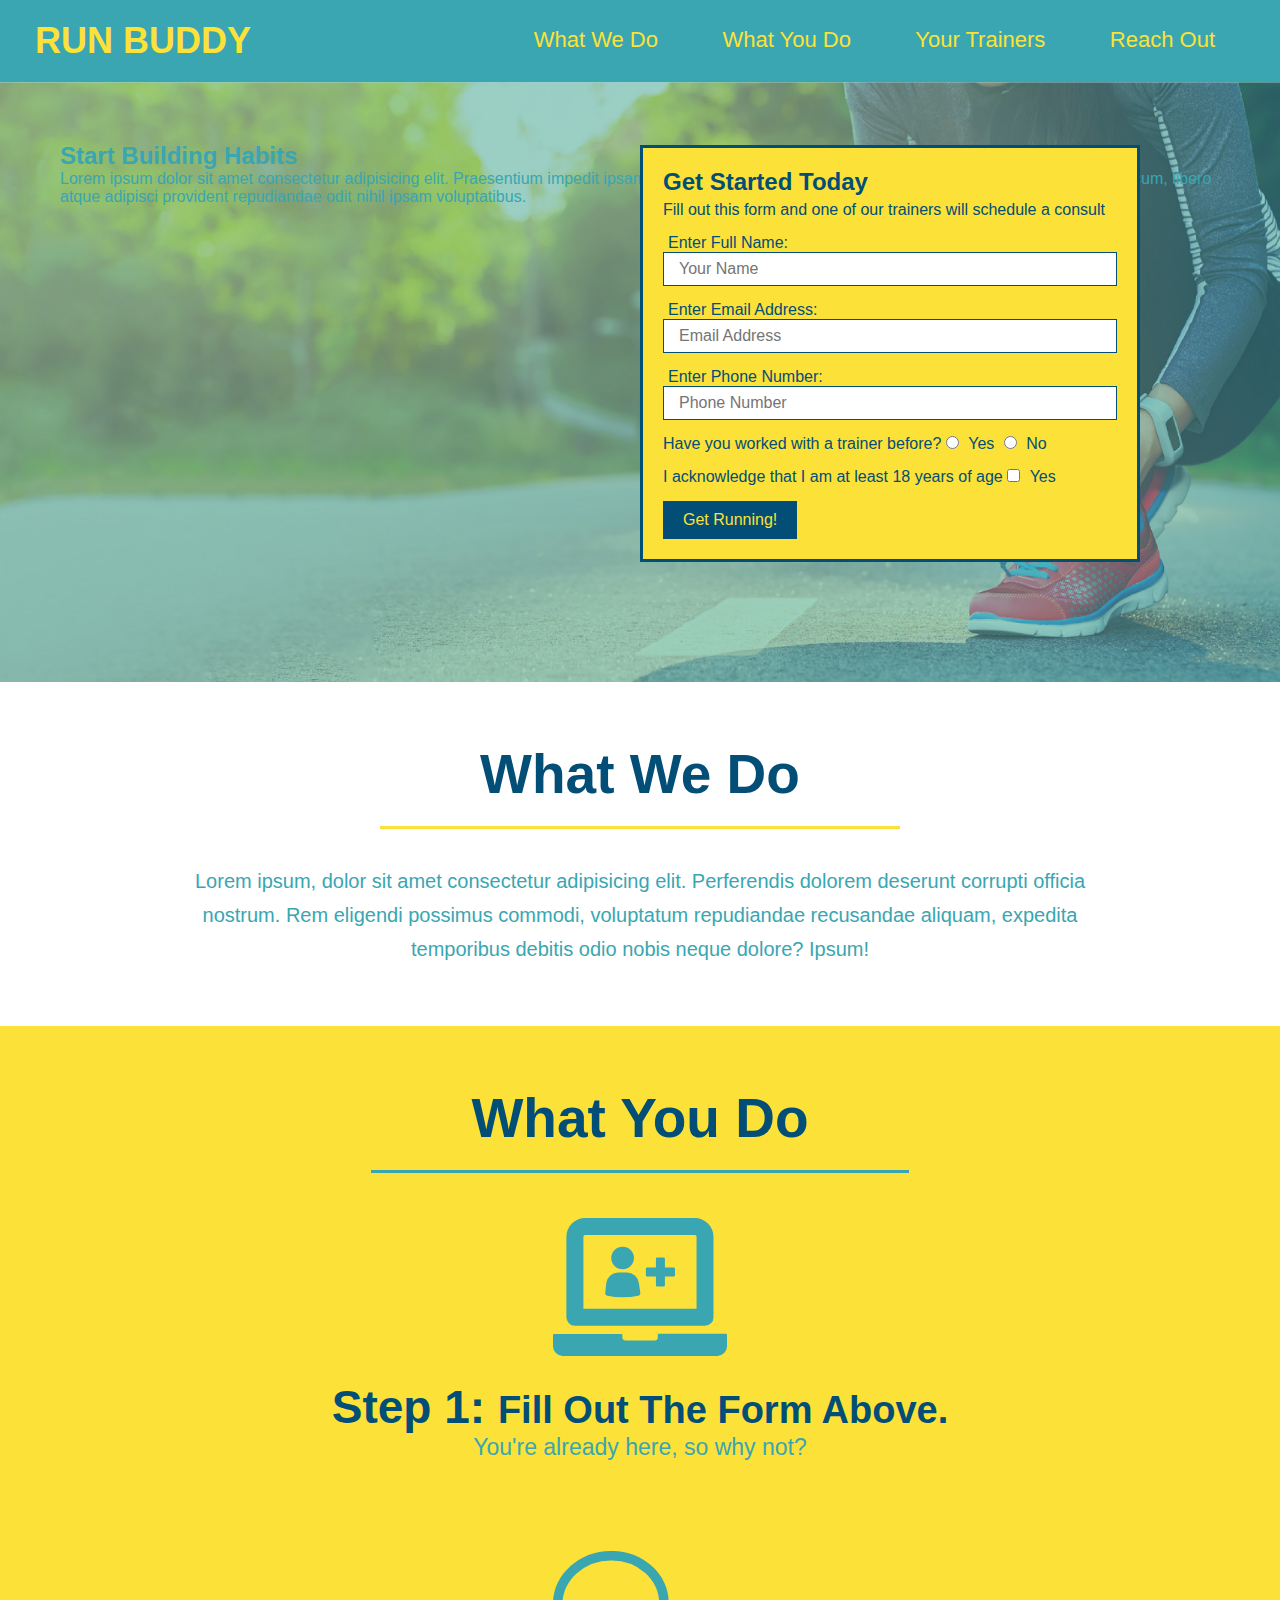
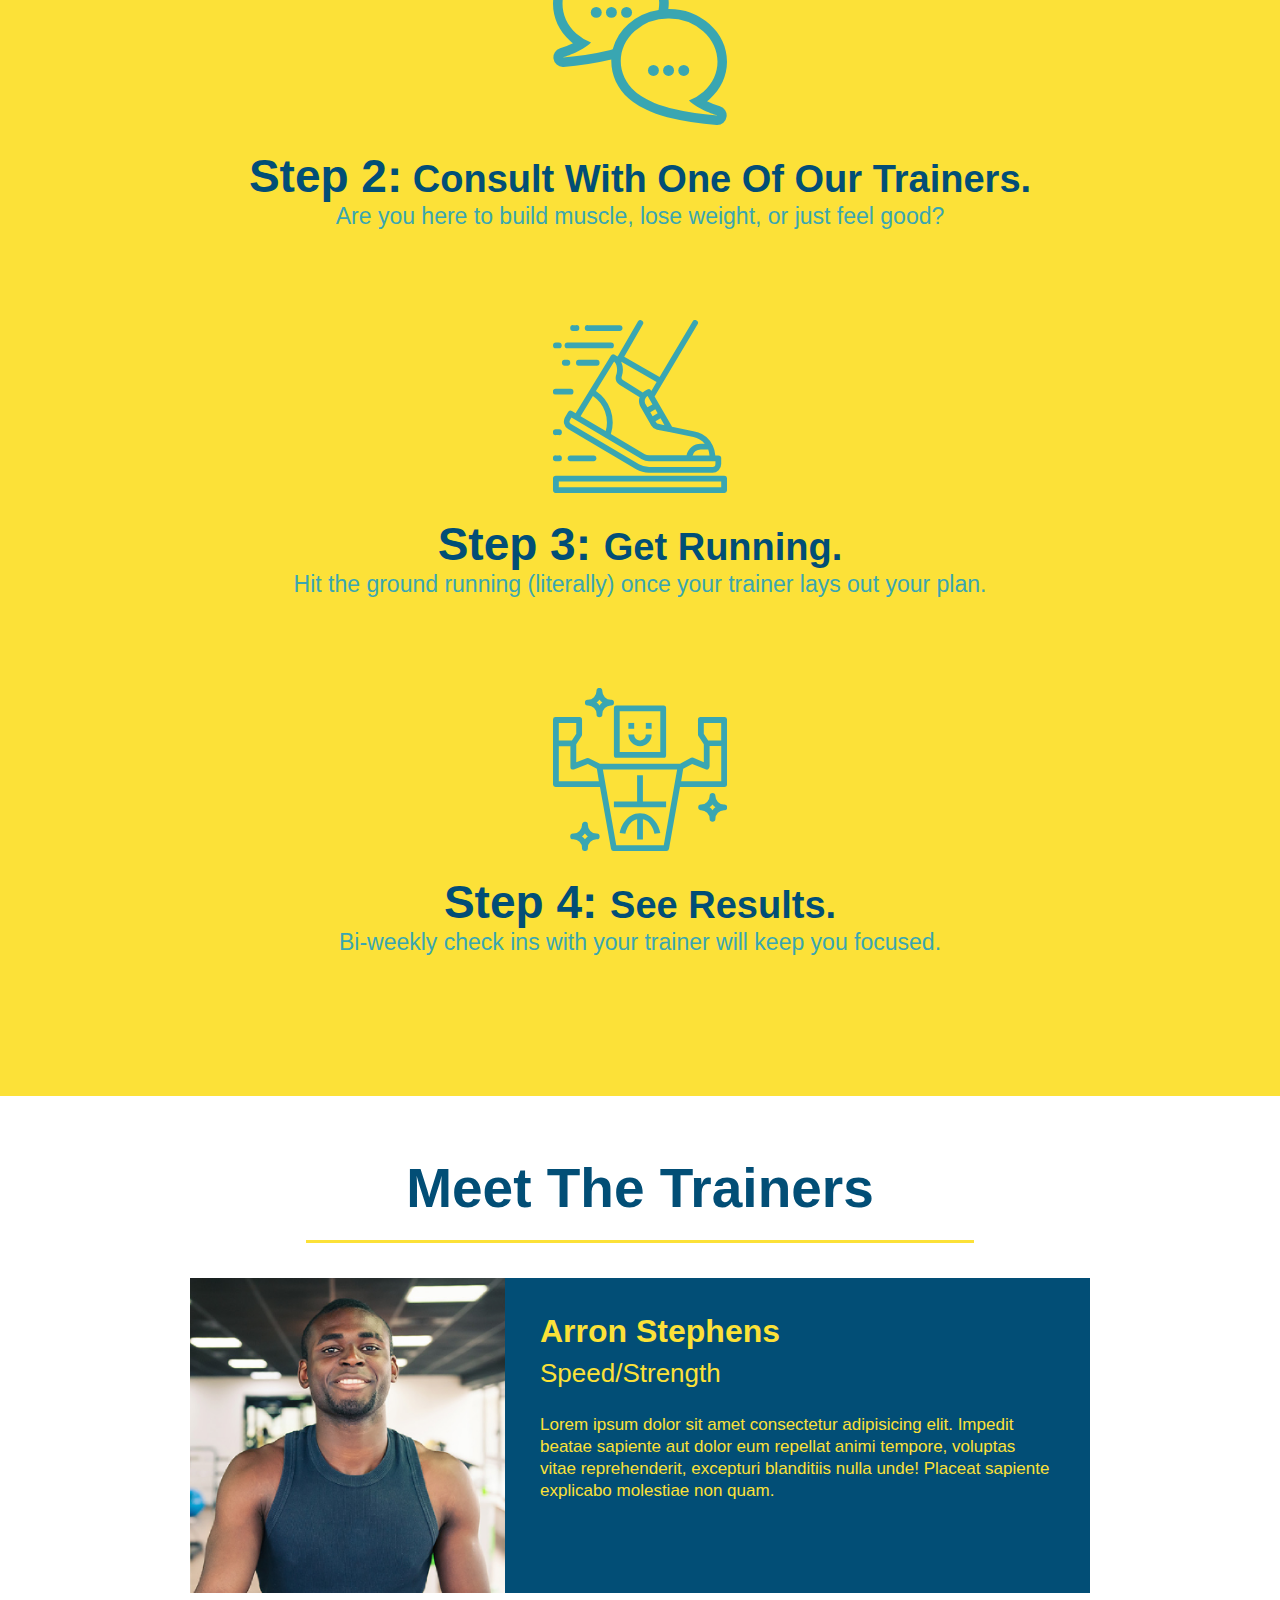
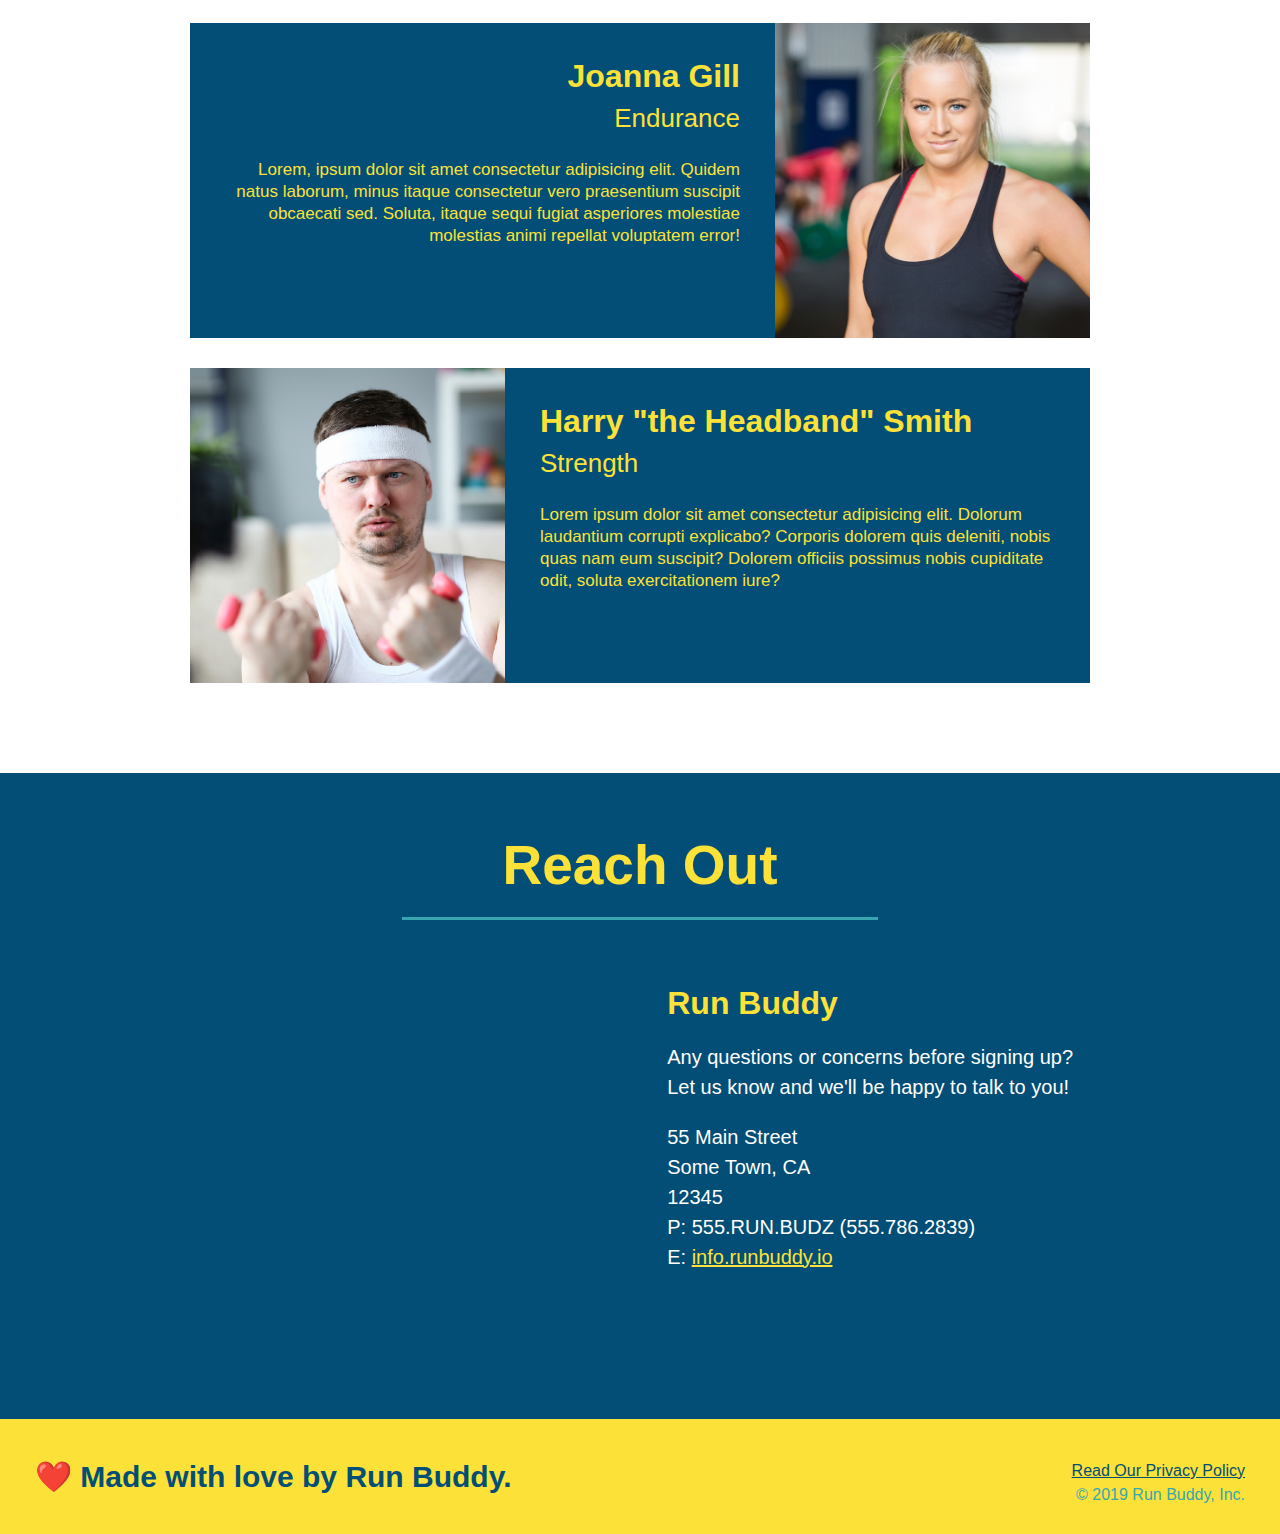
==== index.html @ 8dacb56f "add content to hero, replace image" ====
<!DOCTYPE html>
<html lang="en">
    <head>
        <link rel="stylesheet" href="./assets/css/style.css">
        <meta charset="UTF-8" />
        <title>Run Buddy</title>

    </head>
    <body>
     <header>   
        <h1>
            <a href="/">RUN BUDDY</a>
        </h1>
     <nav>
         <ul>
             <li>
                 <a href="#what-we-do">What We Do</a>
             </li>
             <li>
                 <a href="#what-you-do">What You Do</a>
             </li>
             <li>
                 <a href="#your-trainers">Your Trainers</a>
             </li>
             <li>
                 <a href="#reach-out">Reach Out</a>
             </li>
         </ul>
     </nav>
    </header>   
     <section class="hero">
        <div class="hero-form">
            <h3>Get Started Today</h3>
            <p>Fill out this form and one of our trainers will schedule a consult</p>
            <form>
                <label for="name">Enter Full Name:</label>
                <input type="text" placeholder="Your Name" name="name" id="name" class="form-input"/>

                <label for="email address">Enter Email Address:</label>
                <input type="email" placeholder="Email Address" name="email" id="email" class="form-input"/>
            
                <label for="phone">Enter Phone Number:</label>
                <input type="tel" placeholder="Phone Number" name="phone" id="phone" class="form-input"/>
                <p>
                 Have you worked with a trainer before?
                 <input type="radio" name="trainer-confirm" id="trainer-yes"/>
                 <label for="trainer-yes">Yes</label>
                 <input type="radio" name="trainer-confirm" id="trainer-no"/>
                 <label for="trainer-no">No</label>
                </p>
        
                <p>
                 I acknowledge that I am at least 18 years of age
                 <input type="checkbox" name="age-confirm" id="checkbox"/>
                 <label for="checkbox">Yes</label>
                </p>

                <button type="submit">
                  Get Running!
                </button>
            </form>   
        </div>  
        <div class="hero-cta">
            <h2>Start Building Habits</h2>
            <p>
                Lorem ipsum dolor sit amet consectetur adipisicing elit. Praesentium impedit ipsam quidem nemo? Modi, placeat? Quasi earum, nostrum officiis, saepe cum, libero atque adipisci provident repudiandae odit nihil ipsam voluptatibus.
            </p>
        </div>    
    </section>
     
     <section id="what-we-do" class="intro">
        <h2 class="section-title primary-border">What We Do</h2> 
        <p>
            Lorem ipsum, dolor sit amet consectetur adipisicing elit. Perferendis dolorem deserunt corrupti officia nostrum. Rem eligendi possimus commodi, voluptatum repudiandae recusandae aliquam, expedita temporibus debitis odio nobis neque dolore? Ipsum!
        </p>
     </section>

     <section id="what-you-do" class="steps">
         <h2 class="section-title secondary-border">What You Do</h2>
         <div>
             <img src="./assets/images/step-1.svg" alt="step-1"/>
             <h3>Step 1: <span>Fill Out The Form Above.</span></h3>
             <p>You're already here, so why not?</p>
         </div>

         <div>
             <img src="./assets/images/step-2.svg" alt="step-2"/>
             <h3>Step 2:<span> Consult With One Of Our Trainers.</span></h3>
             <p>Are you here to build muscle, lose weight, or just feel good?</p>
         </div>

         <div>
             <img src="./assets/images/step-3.svg" alt="step-3"/>
             <h3>Step 3: <span>Get Running.</span></h3>
             <p>Hit the ground running (literally) once your trainer lays out your plan.</p>
         </div>

         <div>
             <img src="./assets/images/step-4.svg" alt="step-4"/>
             <h3>Step 4: <span>See Results.</span></h3>
             <p>Bi-weekly check ins with your trainer will keep you focused.</p>
         </div>
     </section>

    <section id="your-trainers" class="trainers">
         <h2 class="section-title primary-border">
             Meet The Trainers
        </h2>
        <article class="trainer">
            <img src="./assets/images/trainer-1.jpeg" alt="Arron Stphens in his workout clothes ready to pump iron"/>
            <div class="trainer-bio text-left">
                <h3>Arron Stephens</h3>
                <h4>Speed/Strength</h4>
                <p>
                    Lorem ipsum dolor sit amet consectetur adipisicing elit. Impedit beatae sapiente aut dolor eum repellat animi tempore, voluptas vitae reprehenderit, excepturi blanditiis nulla unde! Placeat sapiente explicabo molestiae non quam.
                </p>
            </div>
        </article>
        <article class="trainer">
           <div class="trainer-bio text-right">
                <h3>Joanna Gill</h3>
                <h4>Endurance</h4>
                <p>
                Lorem, ipsum dolor sit amet consectetur adipisicing elit. Quidem natus laborum, minus itaque consectetur vero praesentium suscipit obcaecati sed. Soluta, itaque sequi fugiat asperiores molestiae molestias animi repellat voluptatem error!
                </p>
            </div> 
            <img src="./assets/images/trainer-2.jpeg" alt="Joanna cooling off after a workout"/>
        </article>
        <article class="trainer">
            <img src="./assets/images/trainer-3.jpeg" alt="Harry Smith wearing a headband and lifting comically small pink weights"/>
            <div class="trainer-bio text-left">
                <h3>Harry "the Headband" Smith</h3>
                <h4>Strength</h4>
                <p>
                    Lorem ipsum dolor sit amet consectetur adipisicing elit. Dolorum laudantium corrupti explicabo? Corporis dolorem quis deleniti, nobis quas nam eum suscipit? Dolorem officiis possimus nobis cupiditate odit, soluta exercitationem iure?
                </p>
            </div>
        </article>
    </section>
    
    <section id="reach-out" class="contact">
        <h2 class="section-title secondary-border">Reach Out</h2>
        <div class="contact-info">
            <iframe src="https://www.google.com/maps/embed?pb=!1m18!1m12!1m3!1d196.62567319969062!2d-120.42299795964115!3d37.953534479627756!2m3!1f0!2f0!3f0!3m2!1i1024!2i768!4f13.1!3m3!1m2!1s0x8090c46e315aaf1b%3A0xb32d2fcd2023b726!2sMain%20St%2C%20Jamestown%2C%20CA%2095327!5e0!3m2!1sen!2sus!4v1649540348039!5m2!1sen!2sus" 
                width="600" 
                height="450" 
                style="border:0;" 
                allowfullscreen="" 
                loading="lazy">
            </iframe>
            <div>    
                <h3>Run Buddy</h3>
                <p>
                 Any questions or concerns before signing up?
                 <br/>
                 Let us know and we'll be happy to talk to you!
                </p>
                <address>
                 55 Main Street <br/>
                 Some Town, CA <br/>
                 12345 <br/>
                 P: 555.RUN.BUDZ (555.786.2839)<br/>
                 E: <a href="mailto:info@runbuddy.io">info.runbuddy.io</a>
                </address>
            </div>
         </div>    
    </section>

     <footer>
         <h2>❤️ Made with love by Run Buddy.</h2>
         <div>
             <a href="./privacy-policy.html">Read Our Privacy Policy</a><br/>
             &copy; 2019 Run Buddy, Inc.
         </div>
     </footer>
    </body>
</html>
---- assets/css/style.css ----
* {
    margin: 0;
    padding: 0;
    box-sizing: border-box;
}
body{
    color: #39a6b2;
    font-family: Arial, Helvetica, sans-serif;
}

header{
    padding: 20px 35px;
    background-color: #39a6b2;
}
header h1 {
    font-weight: bold;
    font-size: 36px;
    color: #fce138;
    margin: 0;
    display: inline;
}
header a {
    text-decoration: none;
    color:#fce138;
}
header nav {
    float: right;
    margin: 7px 0;
}
header nav ul li {
    display: inline;
}
header nav ul li a {
    margin: 0 30px;
    font-weight: lighter;
    font-size: 22px;
}
footer {
    background: #fce138;
    width: 100%;
    padding: 40px 35px;
}
footer h2 {
    display: inline;
    color: #024e76;
    font-size: 30px;
    margin: 0;
}
footer div {
    float: right;
    line-height: 1.5;
    text-align: right;
}
footer a {
    color: #024e76;
}
section {
    padding: 60px;
}
.hero {
    background-image: url("../images/hero-bg.jpeg");
    height: 600px;
    background-size: cover;
    background-position: center;
    position: relative;
}
.hero-secondary{
    margin: 20px;
    background-color: black;
    font-size: 20px;
    color: red;
}
.hero-form {
    color: #024e76;
    background-color: #fce138;
    padding: 20px;
    width: 500px;
    border: 3px solid #024e76;
    position: absolute;
    bottom: 120px;
    right: 140px;
}
.hero-form h3 {
    font-size: 24px;
    margin: 0;
}
.hero-form p {
    margin: 5px 0 15px 0;
}
.form-input {
    border: 1px solid #024e76;
    display: block;
    padding: 7px 15px;
    font-size: 16px;
    color: #024e76;
    width: 100%;
    margin-bottom: 15px;
}
.hero-form label {
    margin: 0 5px;
}
.hero-form button {
    color: #fce138;
    background-color: #024e76;
    border: none;
    padding: 10px 20px;
    font-size: 16px;
}
.intro {
    text-align: center;
}

.intro p {
    line-height: 1.7;
    color: #39a6b2;
    width: 80%;
    font-size: 20px;
    margin: 0 auto;
}
.steps {
    text-align: center;
    background: #fce138;
}
.section-title {
    font-size: 55px;
    color: #024e76;
    margin-bottom: 35px;
    padding: 0 100px 20px 100px;
    display: inline-block;
    border-bottom: 3px solid;
}
.primary-border{
    border-color: #fce138;
}
.secondary-border {
    border-color: #39a6b2;
}
.steps div {
    margin-bottom: 80px;
}
.steps img {
    width: 15%;
    margin: 10px 0;
}
.steps h3 {
    color:#024e76;
    font-size: 46px;
    margin-top: 10px;
}
.steps p {
    color: #39a6b2;
    font-size: 23px;
}
.steps span {
    font-size: 38px;
}
.trainers {
    text-align: center;
}
.trainer {
    width: 900px;
    margin: 0 auto 30px auto;
    background: #024e76;
    color: #fce138;
    overflow: auto;
}    

.trainer img {
    width: 35%;
    float:left;
}
.trainer-bio{
    padding: 35px;
    float: left;
    width: 65%;
}
.text-left{
    text-align: left;
}
.text-right{
    text-align: right;
}
.trainer-bio h3 {
    font-size: 32px;
    margin-bottom: 8px;
}
.trainer-bio h4 {
    font-weight: lighter;
    font-size: 26px;
    margin-bottom: 25px;
}
.trainer-bio p {
    font-size: 17px;
    line-height: 1.3;
}
.contact {
    text-align: center;
    background: #024e76;
}
.contact h2 {
    color:#fce138
}
.contact-info iframe {
    width: 400px;
    height: 400px;
}
.contact-info div {
    width: 410px;
    display:inline-block;
    vertical-align: top;
    text-align: left;
    margin: 30px 0 0 60px;
    color: white;
}
.contact-info h3 {
    color: #fce138;
    font-size: 32px;
}

.contact-info a {
    color: #fce138;
}
.contact-info p,
.contact-info address{
    margin: 20px 0;
    line-height: 1.5;
    font-size: 20px;
    font-style: normal;
}
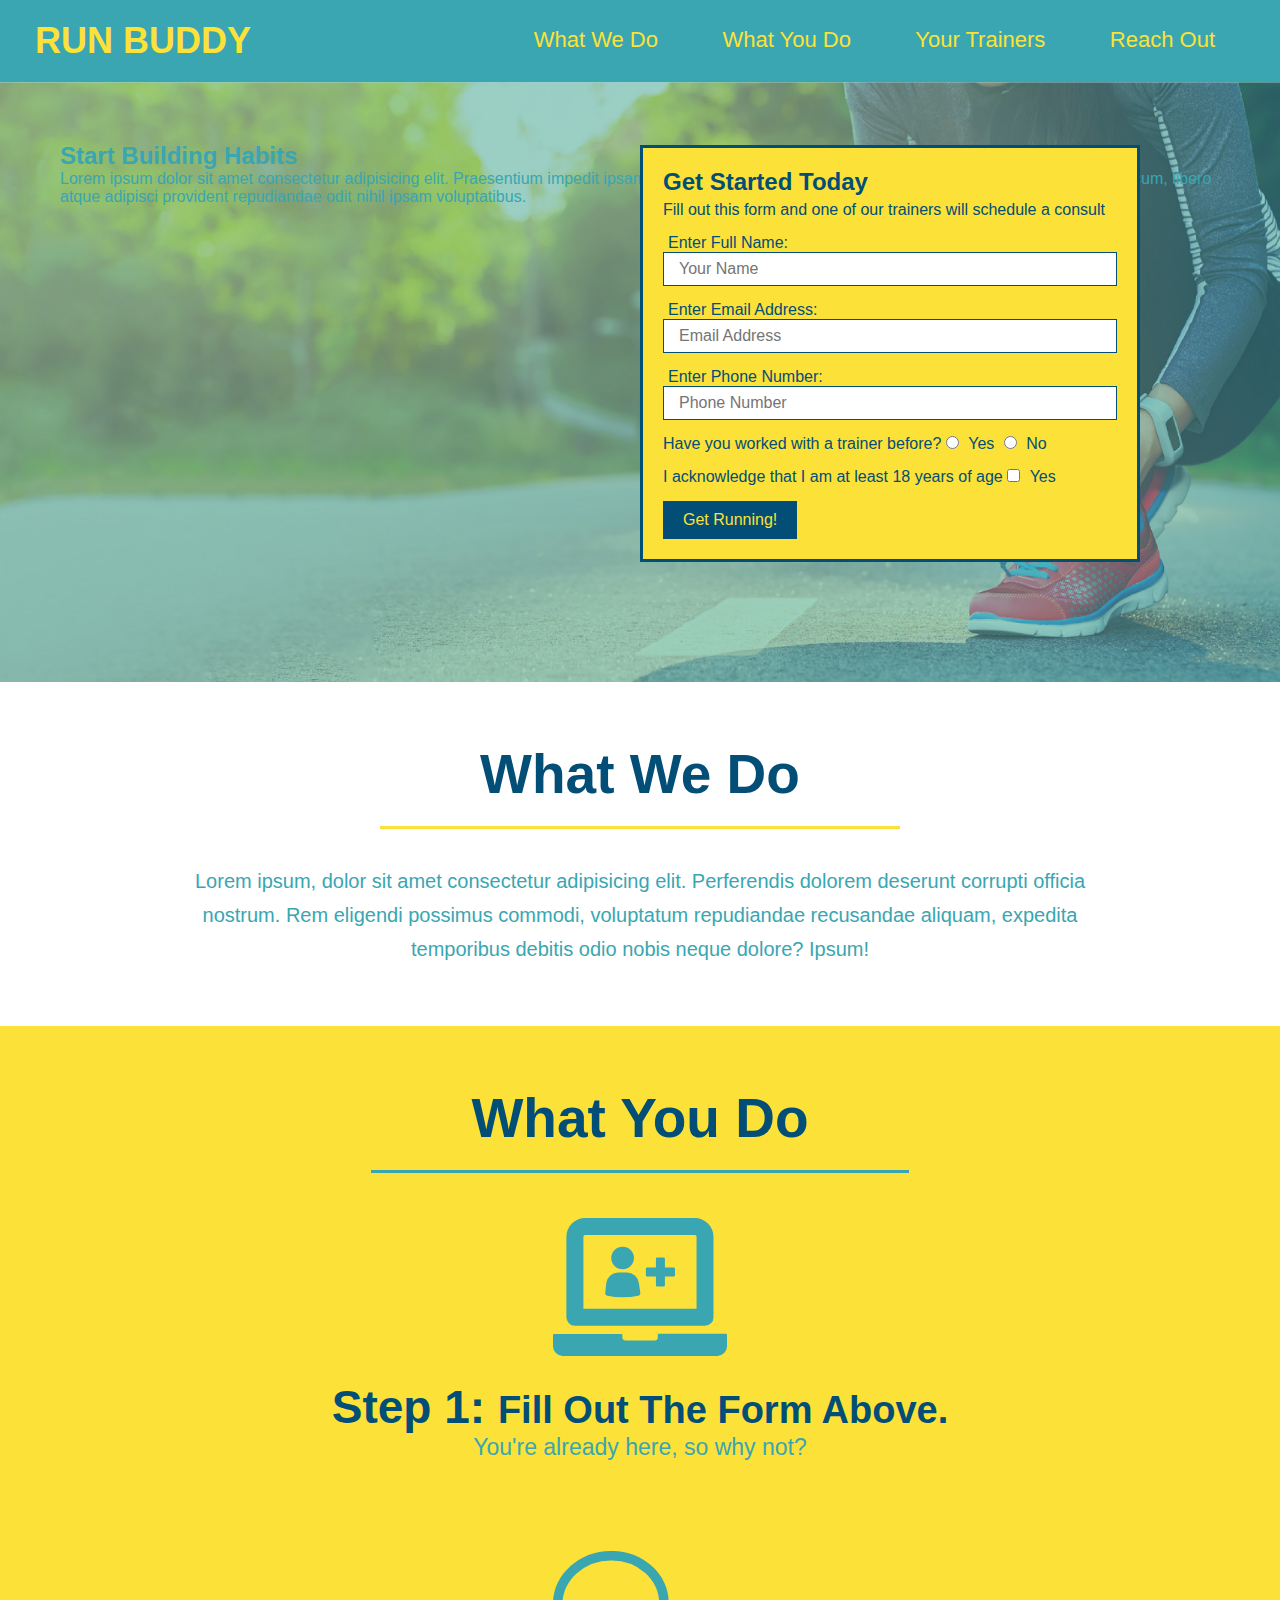
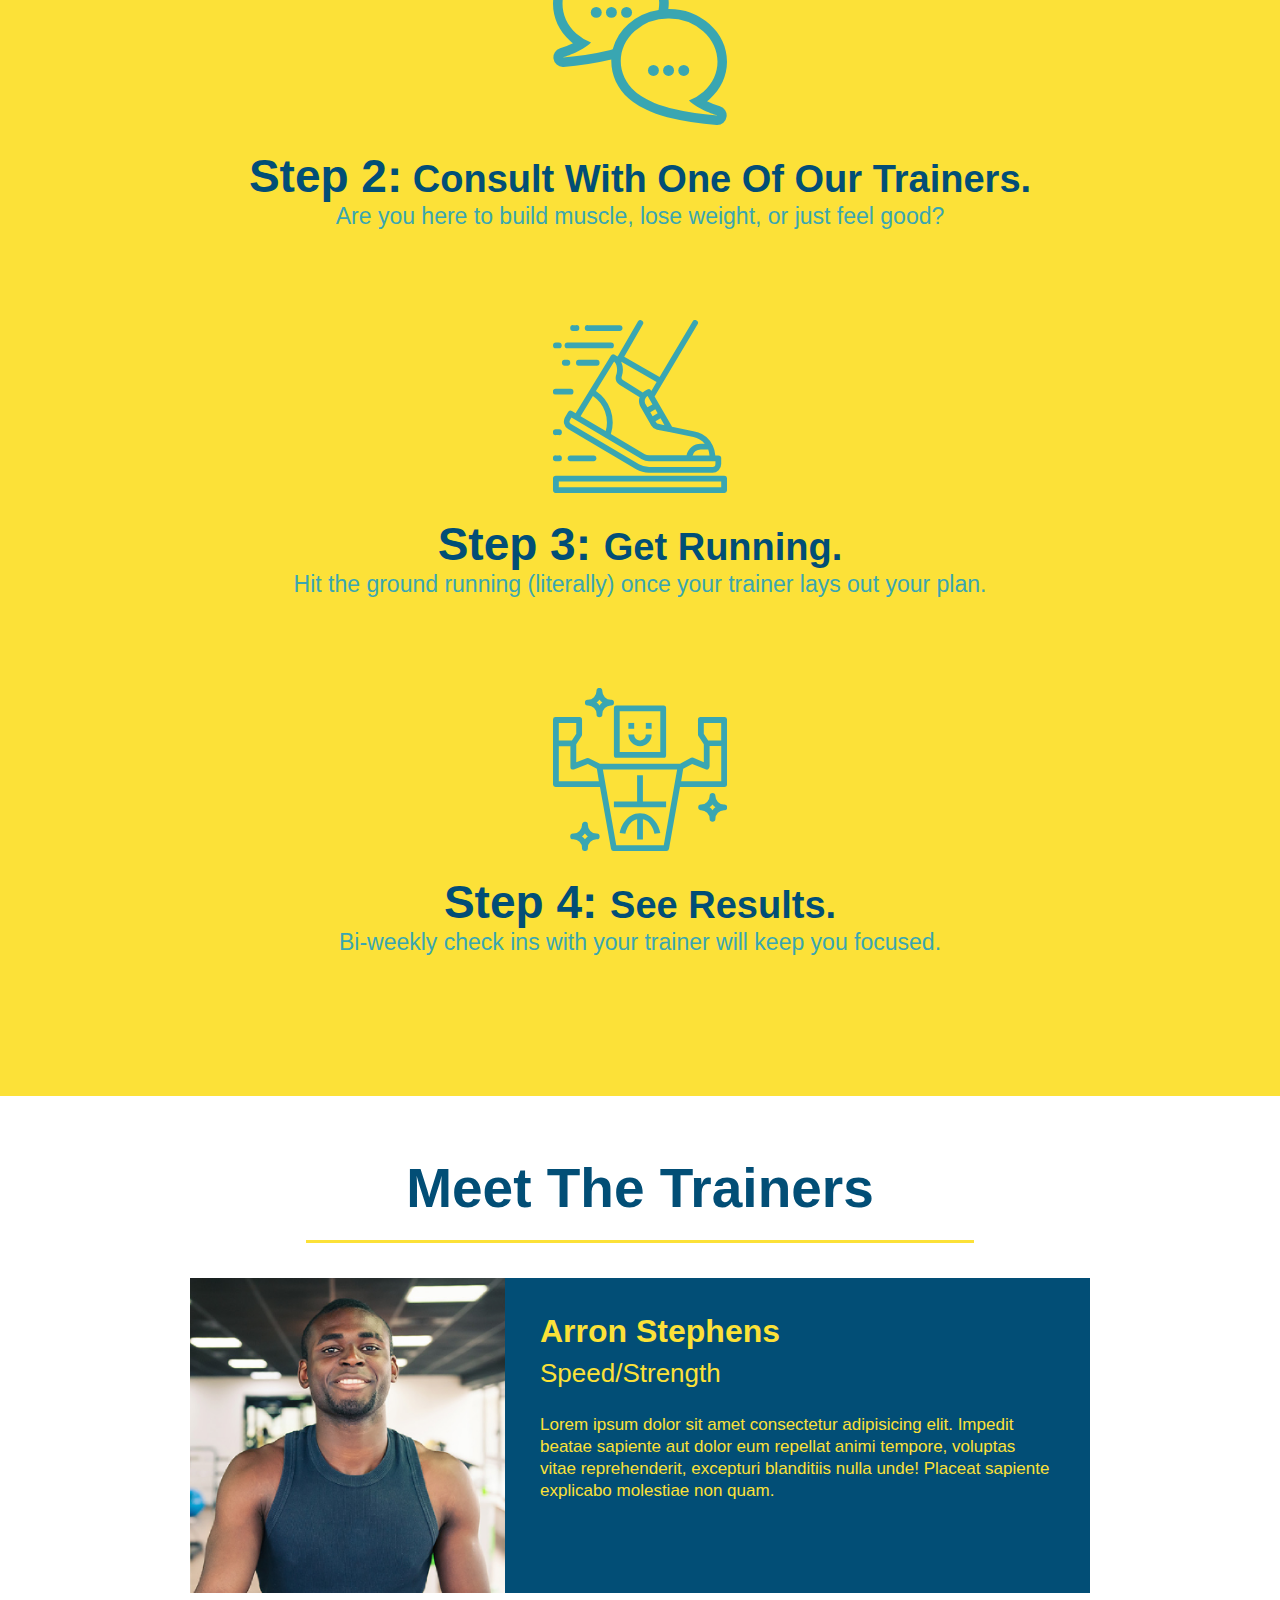
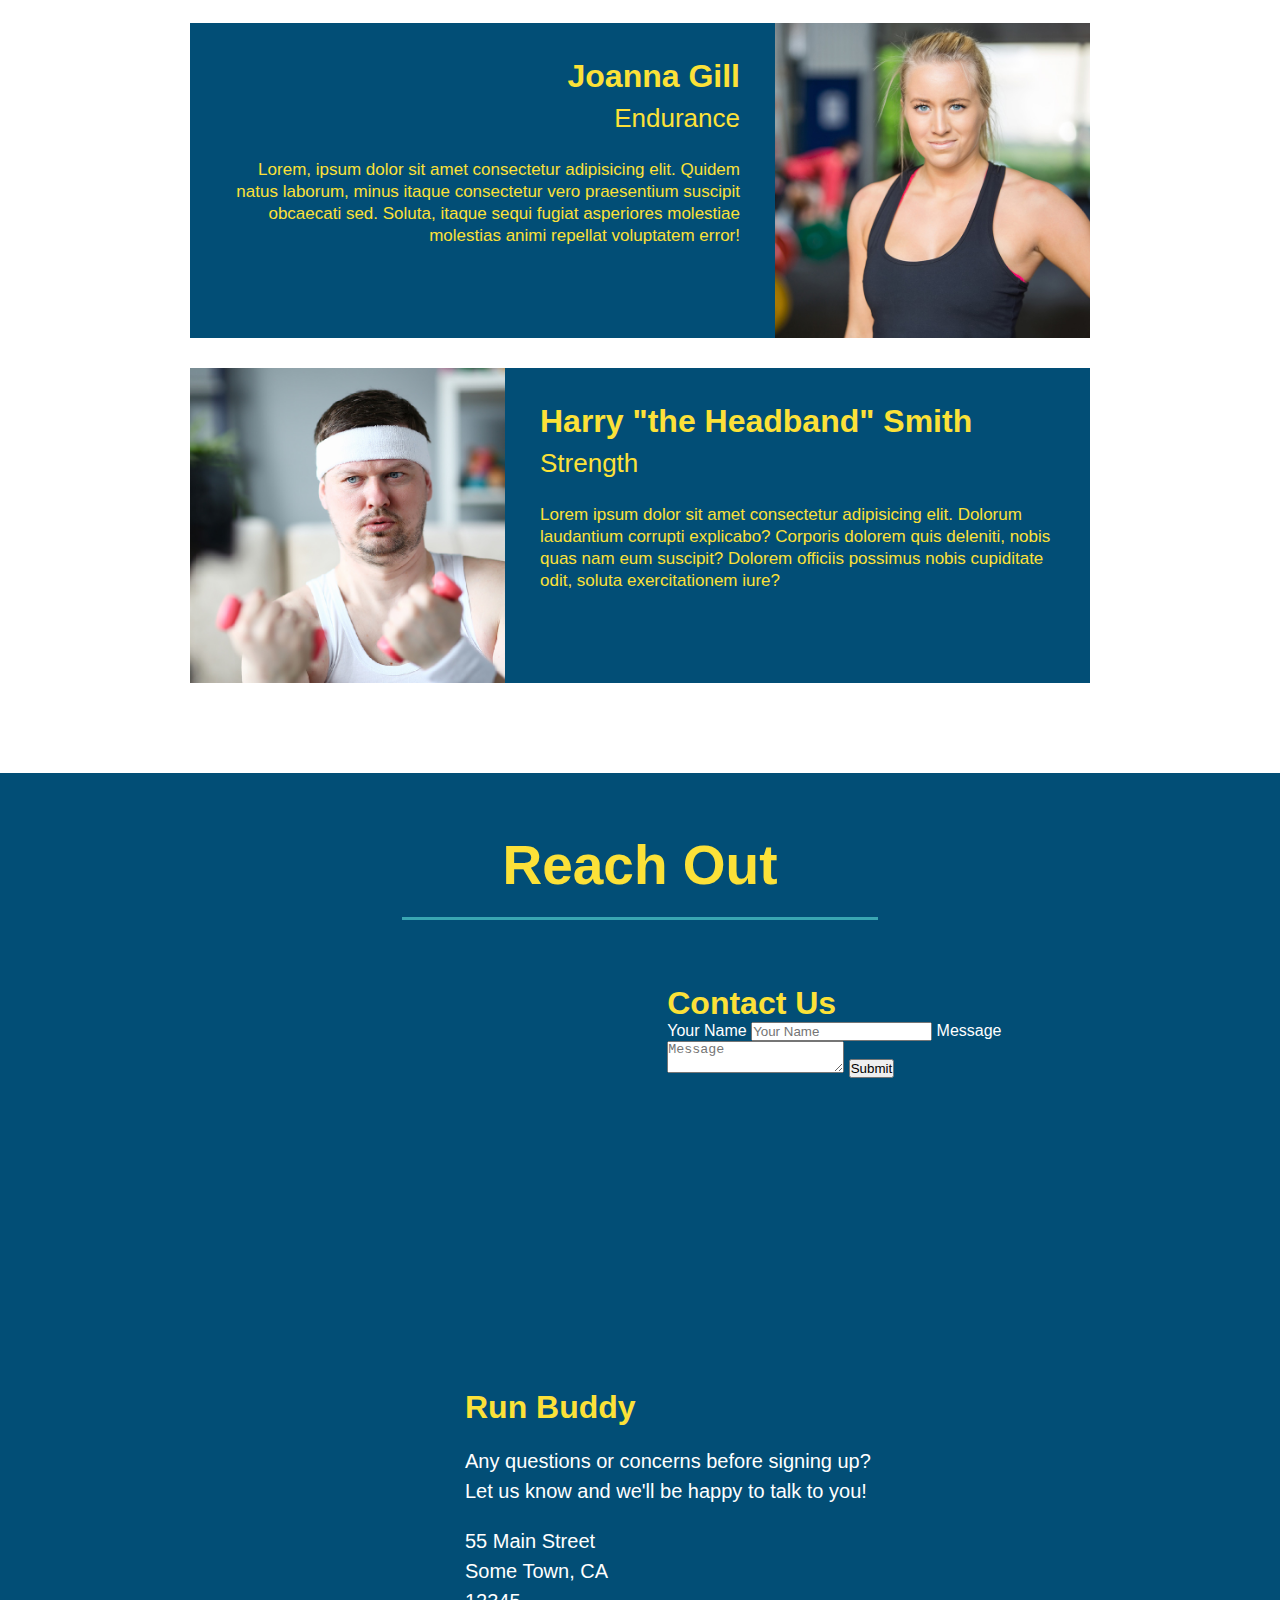
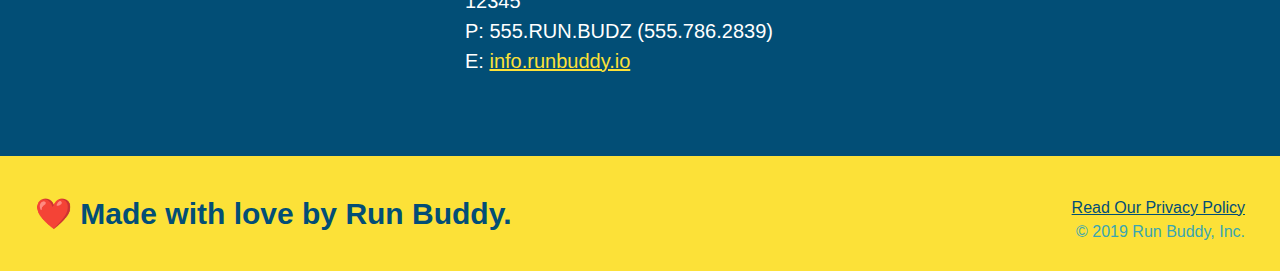
==== commit e671a726: "add contact form" ====
--- a/index.html
+++ b/index.html
@@ -148,6 +148,18 @@
                 allowfullscreen="" 
                 loading="lazy">
             </iframe>
+            <div class="contact-form">
+                <h3>Contact Us</h3>
+                <form>
+                    <label for="contact-name">Your Name</label>
+                    <input type="text" id="contact-name" placeholder="Your Name"/>
+
+                    <label for="contact-message">Message</label>
+                    <textarea type="text" id="contact-message" placeholder="Message"></textarea>
+                    
+                    <button type="submit">Submit</button>
+                </form>
+            </div>
             <div>    
                 <h3>Run Buddy</h3>
                 <p>
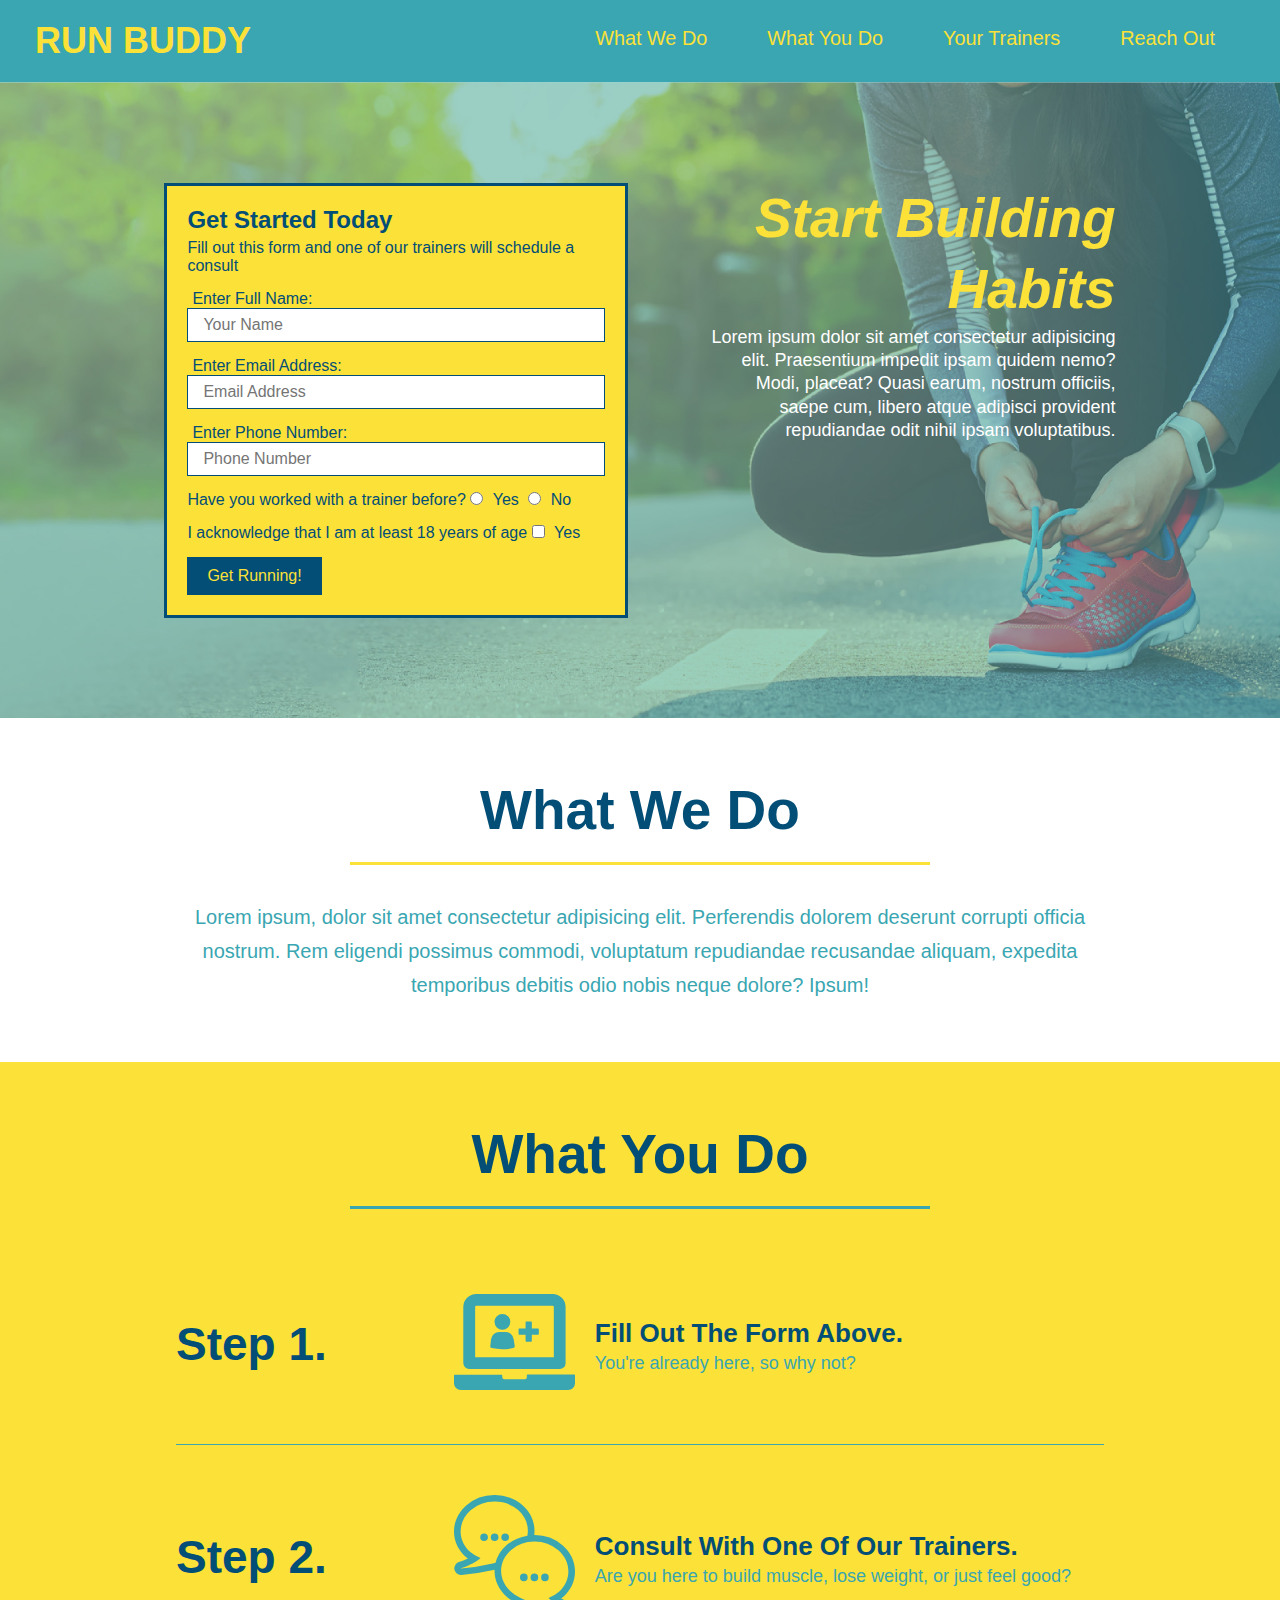
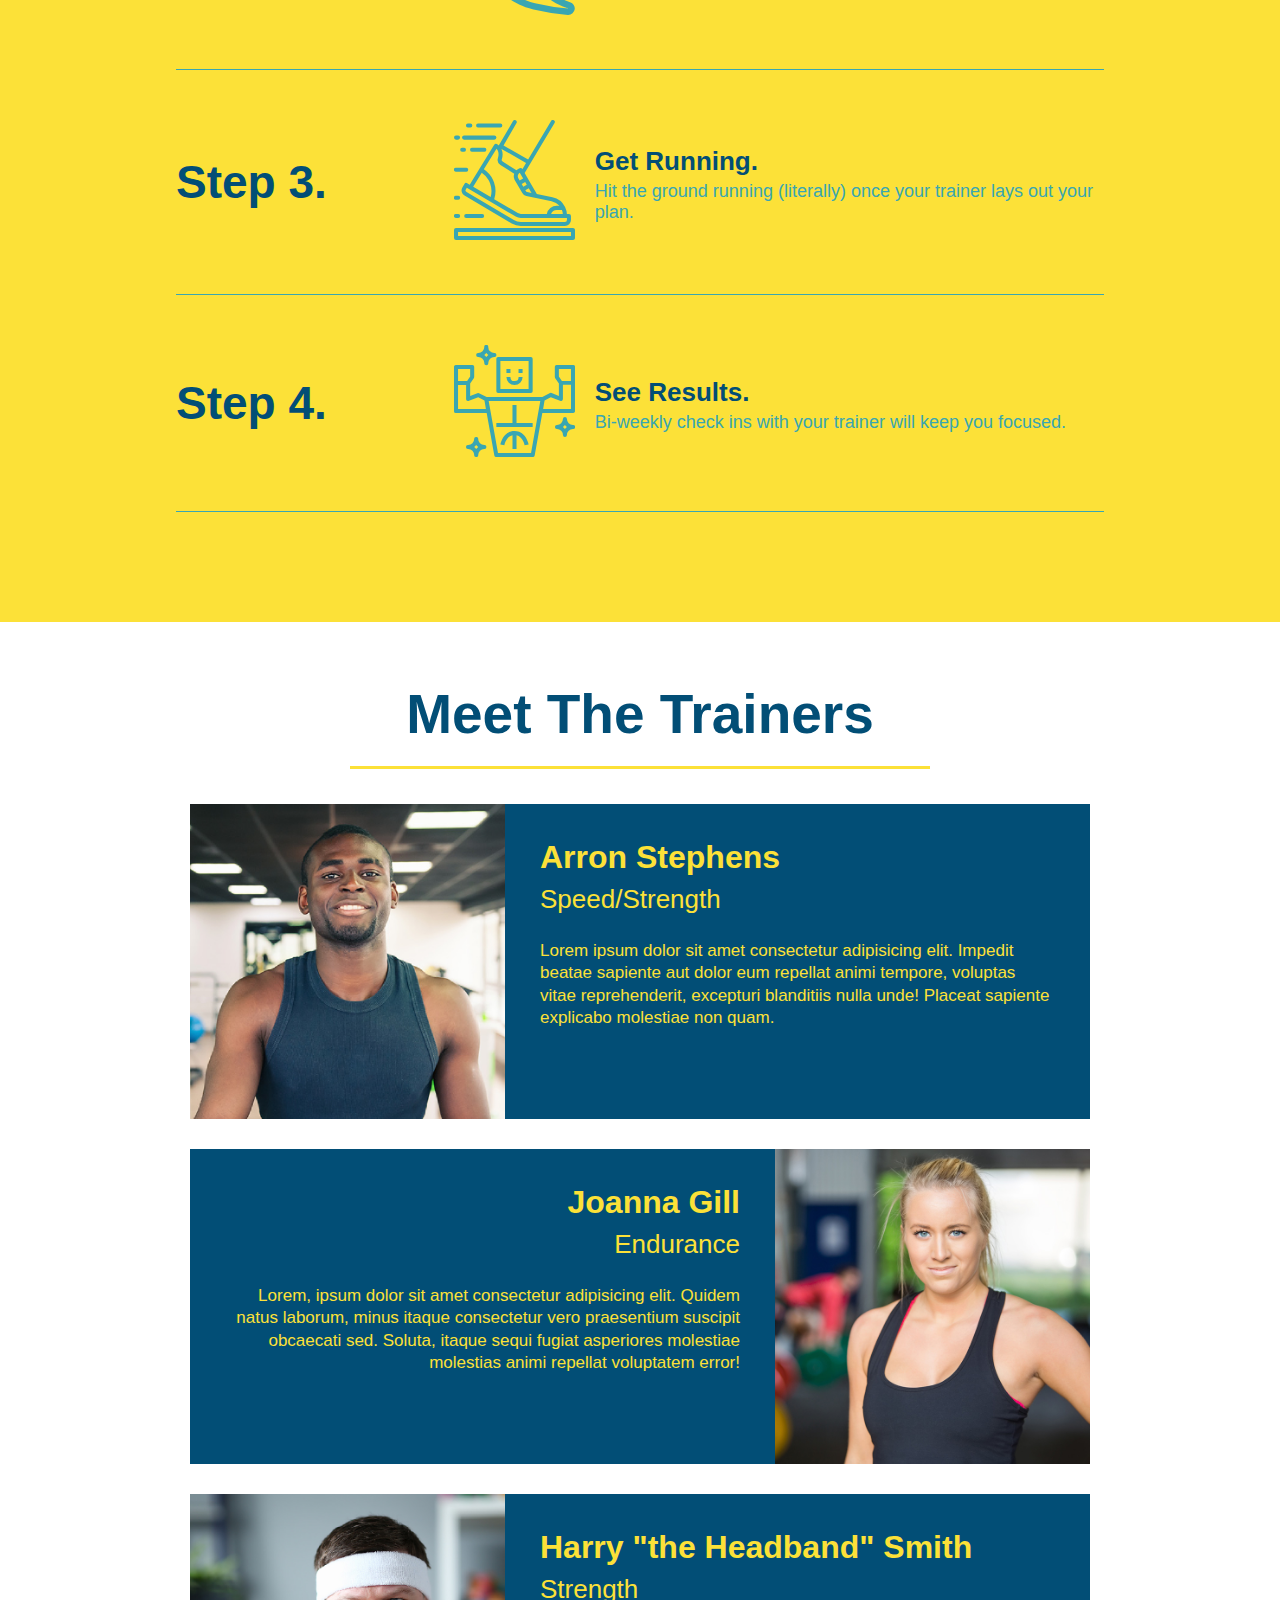
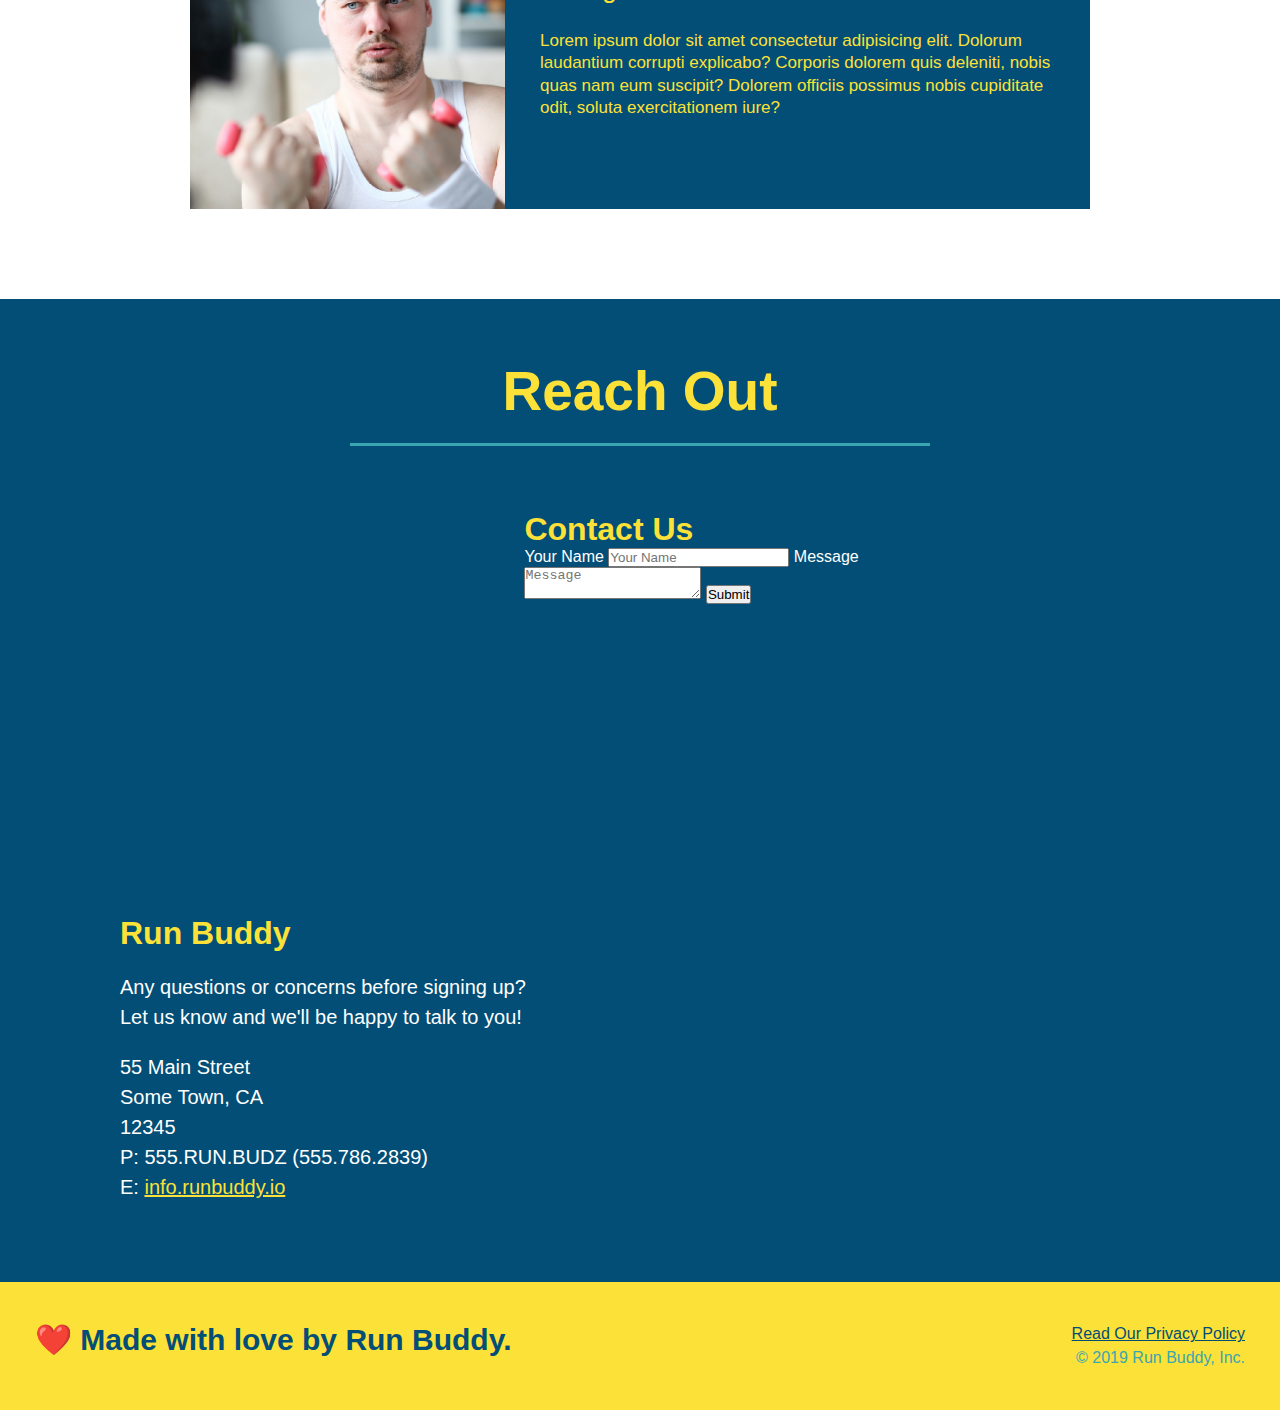
==== commit b6c86669: "add flexbox to the steps" ====
--- a/index.html
+++ b/index.html
@@ -69,43 +69,82 @@
     </section>
      
      <section id="what-we-do" class="intro">
-        <h2 class="section-title primary-border">What We Do</h2> 
-        <p>
-            Lorem ipsum, dolor sit amet consectetur adipisicing elit. Perferendis dolorem deserunt corrupti officia nostrum. Rem eligendi possimus commodi, voluptatum repudiandae recusandae aliquam, expedita temporibus debitis odio nobis neque dolore? Ipsum!
-        </p>
+        <div class="flex-row"> 
+            <h2 class="section-title primary-border">
+                What We Do
+            </h2>
+        </div>     
+        <div class="flex-row">   
+            <p>
+             Lorem ipsum, dolor sit amet consectetur adipisicing elit. Perferendis dolorem deserunt corrupti officia nostrum. Rem eligendi possimus commodi, voluptatum repudiandae recusandae aliquam, expedita temporibus debitis odio nobis neque dolore? Ipsum!
+            </p>
+        </div>    
      </section>
 
      <section id="what-you-do" class="steps">
-         <h2 class="section-title secondary-border">What You Do</h2>
-         <div>
-             <img src="./assets/images/step-1.svg" alt="step-1"/>
-             <h3>Step 1: <span>Fill Out The Form Above.</span></h3>
-             <p>You're already here, so why not?</p>
+         <div class="flex-row">
+                <h2 class="section-title secondary-border">
+                    What You Do
+                </h2>
+         </div>   
+            <div class="step">
+                <h3>Step 1.</h3>
+                <div class="step-info">
+                    <div class="step-img">
+                        <img src="./assets/images/step-1.svg" alt="step-1"/>
+                    </div>   
+                    <div class="step-text">
+                        <h4>Fill Out The Form Above.</h4>
+                        <p>You're already here, so why not?</p>
+                    </div>    
+                </div>
+            </div>   
+
+           <div class="step">
+             <h3>Step 2.</h3>
+             <div class="step-info">
+                    <div class="step-img">
+                        <img src="./assets/images/step-2.svg" alt="step-2"/>
+                    </div>
+                    <div class="step-text">    
+                        <h4> Consult With One Of Our Trainers.</h4>
+                        <p>Are you here to build muscle, lose weight, or just feel good?</p>
+                    </div>
+                </div>  
+            </div>    
+         <div class="step">
+             <h3>Step 3.</h3>
+               <div class="step-info">
+                    <div class="step-img">
+                        <img src="./assets/images/step-3.svg" alt="step-3"/>
+                    </div>
+                    <div class="step-text">
+                        <h4>Get Running.</h4>
+                        <p>Hit the ground running (literally) once your trainer lays out your plan.</p>
+                    </div>
+                </div>
+         </div>        
+         <div class="step">
+             <h3>Step 4.</h3>
+             <div class="step-info">
+                <div class="step-img">
+                    <img src="./assets/images/step-4.svg" alt="step-4"/>
+                </div>
+                <div class="step-text">
+                    <h4>See Results.</h4>
+                    <p>Bi-weekly check ins with your trainer will keep you focused.</p>
+                </div>
+            </div>
          </div>
-
-         <div>
-             <img src="./assets/images/step-2.svg" alt="step-2"/>
-             <h3>Step 2:<span> Consult With One Of Our Trainers.</span></h3>
-             <p>Are you here to build muscle, lose weight, or just feel good?</p>
-         </div>
-
-         <div>
-             <img src="./assets/images/step-3.svg" alt="step-3"/>
-             <h3>Step 3: <span>Get Running.</span></h3>
-             <p>Hit the ground running (literally) once your trainer lays out your plan.</p>
-         </div>
-
-         <div>
-             <img src="./assets/images/step-4.svg" alt="step-4"/>
-             <h3>Step 4: <span>See Results.</span></h3>
-             <p>Bi-weekly check ins with your trainer will keep you focused.</p>
-         </div>
+          
      </section>
 
     <section id="your-trainers" class="trainers">
-         <h2 class="section-title primary-border">
-             Meet The Trainers
-        </h2>
+        <div class="flex-row">
+            <h2 class="section-title primary-border">
+                 Meet The Trainers
+            </h2>
+        </div>    
         <article class="trainer">
             <img src="./assets/images/trainer-1.jpeg" alt="Arron Stphens in his workout clothes ready to pump iron"/>
             <div class="trainer-bio text-left">
@@ -139,7 +178,11 @@
     </section>
     
     <section id="reach-out" class="contact">
-        <h2 class="section-title secondary-border">Reach Out</h2>
+            <div class="flex-row">
+                <h2 class="section-title secondary-border">
+                    Reach Out
+                </h2>
+            </div>     
         <div class="contact-info">
             <iframe src="https://www.google.com/maps/embed?pb=!1m18!1m12!1m3!1d196.62567319969062!2d-120.42299795964115!3d37.953534479627756!2m3!1f0!2f0!3f0!3m2!1i1024!2i768!4f13.1!3m3!1m2!1s0x8090c46e315aaf1b%3A0xb32d2fcd2023b726!2sMain%20St%2C%20Jamestown%2C%20CA%2095327!5e0!3m2!1sen!2sus!4v1649540348039!5m2!1sen!2sus" 
                 width="600" 
--- a/assets/css/style.css
+++ b/assets/css/style.css
@@ -11,43 +11,49 @@
 header{
     padding: 20px 35px;
     background-color: #39a6b2;
+    display: flex;
+    justify-content: space-between;
+    flex-wrap: wrap;
 }
 header h1 {
     font-weight: bold;
     font-size: 36px;
     color: #fce138;
     margin: 0;
-    display: inline;
 }
 header a {
     text-decoration: none;
     color:#fce138;
 }
 header nav {
-    float: right;
     margin: 7px 0;
 }
-header nav ul li {
-    display: inline;
+header nav ul {
+    display: flex;
+    flex-wrap: wrap;
+    justify-content: space-between;
+    align-items: center;
+    list-style: none;
 }
 header nav ul li a {
     margin: 0 30px;
     font-weight: lighter;
-    font-size: 22px;
+    font-size: 1.55vw;
 }
 footer {
     background: #fce138;
     width: 100%;
     padding: 40px 35px;
+    display: flex;
+    justify-content: space-between;
+    flex-wrap: wrap;
 }
 footer h2 {
-    display: inline;
     color: #024e76;
     font-size: 30px;
     margin: 0;
 }
 footer div {
-    float: right;
     line-height: 1.5;
     text-align: right;
 }
@@ -59,10 +65,25 @@
 }
 .hero {
     background-image: url("../images/hero-bg.jpeg");
-    height: 600px;
     background-size: cover;
     background-position: center;
-    position: relative;
+    display: flex;
+    justify-content: center;
+    flex-wrap: wrap;
+
+}
+.hero-cta {
+    width: 35%;
+    text-align: right;
+    margin: 3.5%;
+    color: #fff;
+    font-size: 18px;
+    line-height: 1.3;
+}
+.hero-cta h2 {
+    font-style: italic;
+    font-size: 55px;
+    color: #fce138;
 }
 .hero-secondary{
     margin: 20px;
@@ -74,11 +95,9 @@
     color: #024e76;
     background-color: #fce138;
     padding: 20px;
-    width: 500px;
     border: 3px solid #024e76;
-    position: absolute;
-    bottom: 120px;
-    right: 140px;
+    width: 40%;
+    margin: 3.5%;
 }
 .hero-form h3 {
     font-size: 24px;
@@ -105,9 +124,6 @@
     border: none;
     padding: 10px 20px;
     font-size: 16px;
-}
-.intro {
-    text-align: center;
 }
 
 .intro p {
@@ -116,18 +132,19 @@
     width: 80%;
     font-size: 20px;
     margin: 0 auto;
+    text-align: center;
 }
 .steps {
-    text-align: center;
     background: #fce138;
 }
 .section-title {
     font-size: 55px;
     color: #024e76;
-    margin-bottom: 35px;
-    padding: 0 100px 20px 100px;
-    display: inline-block;
     border-bottom: 3px solid;
+    padding-bottom: 20px;
+    text-align: center;
+    margin: 0 auto 35px auto;
+    width: 50%;
 }
 .primary-border{
     border-color: #fce138;
@@ -135,27 +152,50 @@
 .secondary-border {
     border-color: #39a6b2;
 }
-.steps div {
-    margin-bottom: 80px;
-}
-.steps img {
-    width: 15%;
-    margin: 10px 0;
-}
-.steps h3 {
+
+.step {
+    margin: 50px auto;
+    padding-bottom: 50px;
+    width: 80%;
+    border-bottom: 1px solid #39a6b2;
+    display: flex;
+    flex-wrap: wrap;
+    align-items: center;
+    justify-content: space-between;
+}
+.step h3 {
     color:#024e76;
     font-size: 46px;
-    margin-top: 10px;
-}
-.steps p {
+    flex: 1 30%;
+}
+.step-info {
+    flex: 2 70%;
+    display: flex;
+    flex-wrap: wrap;
+    align-items: center;
+}
+.step-img {
+    flex: 1 12%;
+    margin-right: 20px;
+}
+.step-img img {
+    max-width: 100%;
+}
+.step-text {
+    flex: 12;
+}
+.step-text p {
     color: #39a6b2;
-    font-size: 23px;
-}
-.steps span {
-    font-size: 38px;
-}
+    font-size: 18px;
+}
+
+.step-text h4 {
+    font-size: 26px;
+    line-height: 1.5;
+    color: #024e76;
+}
+
 .trainers {
-    text-align: center;
 }
 .trainer {
     width: 900px;
@@ -180,6 +220,9 @@
 .text-right{
     text-align: right;
 }
+.flex-row{
+    display: flex;
+}
 .trainer-bio h3 {
     font-size: 32px;
     margin-bottom: 8px;
@@ -194,7 +237,6 @@
     line-height: 1.3;
 }
 .contact {
-    text-align: center;
     background: #024e76;
 }
 .contact h2 {
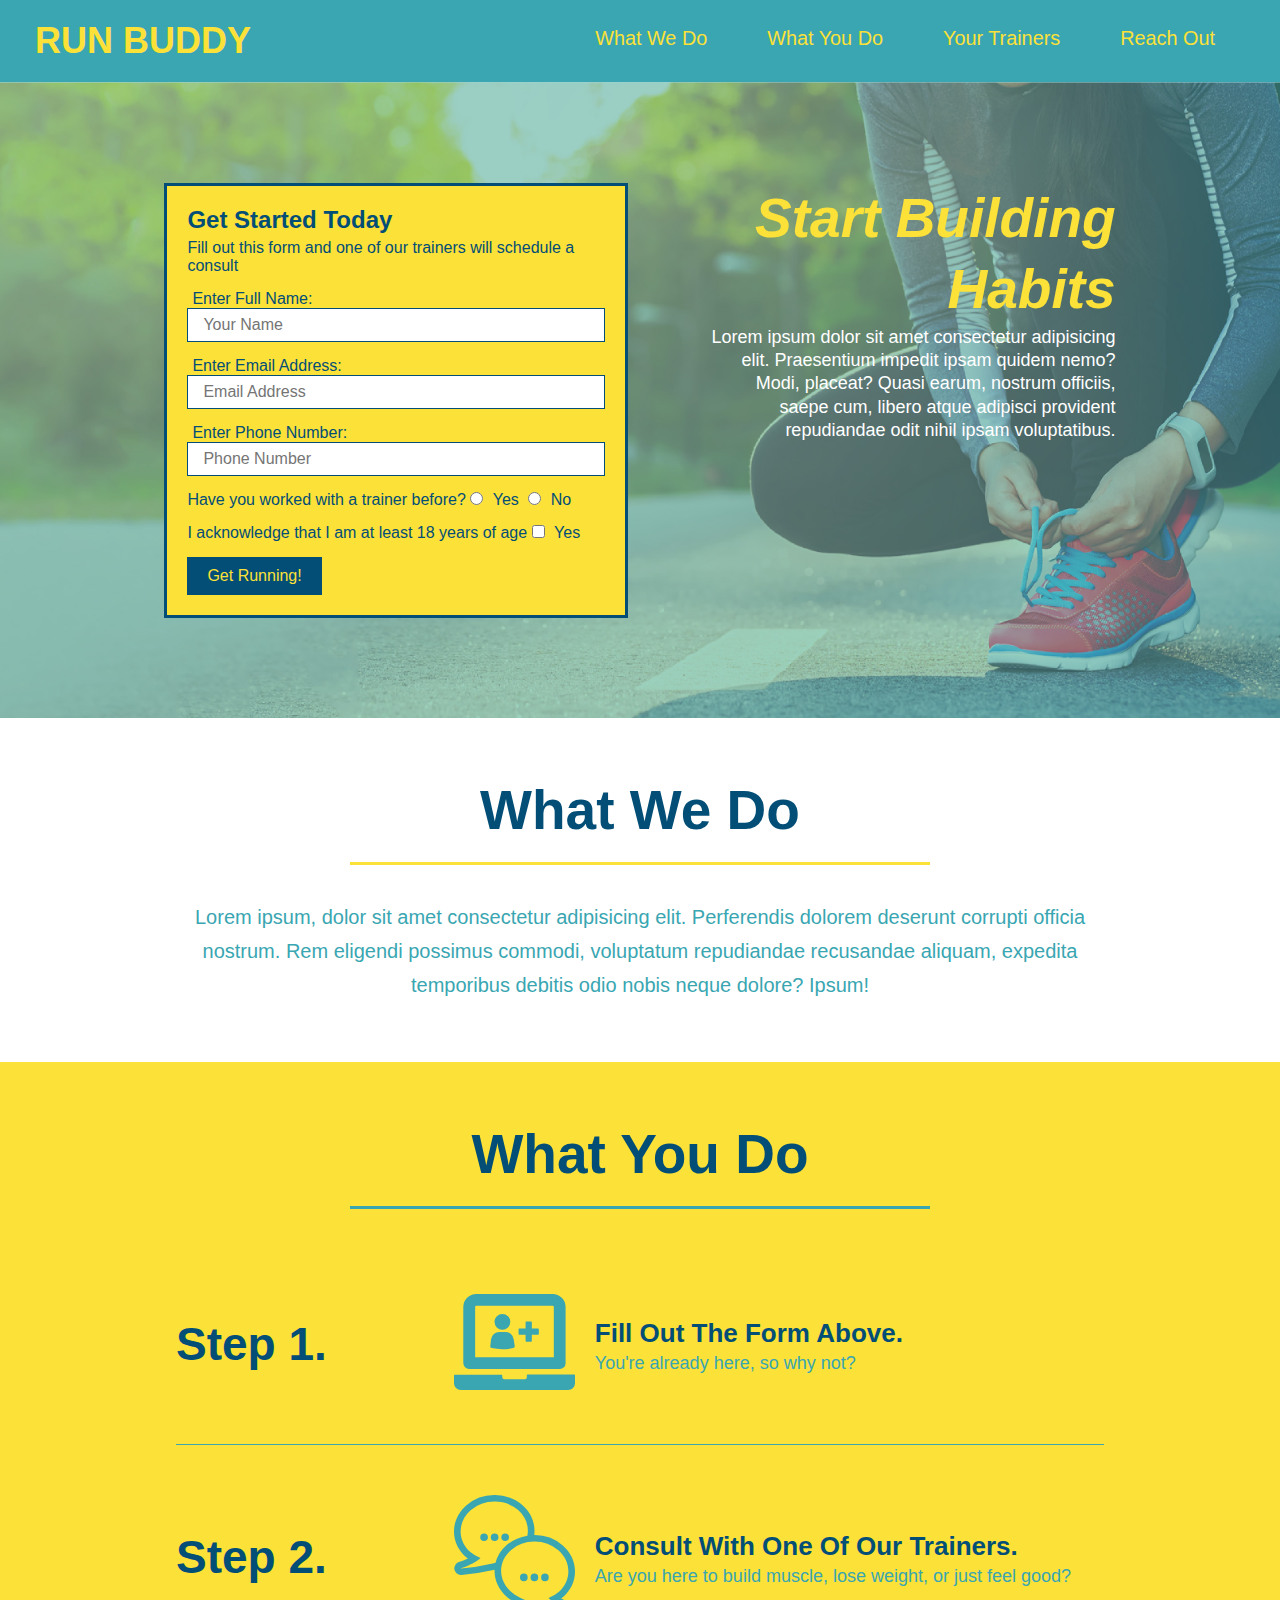
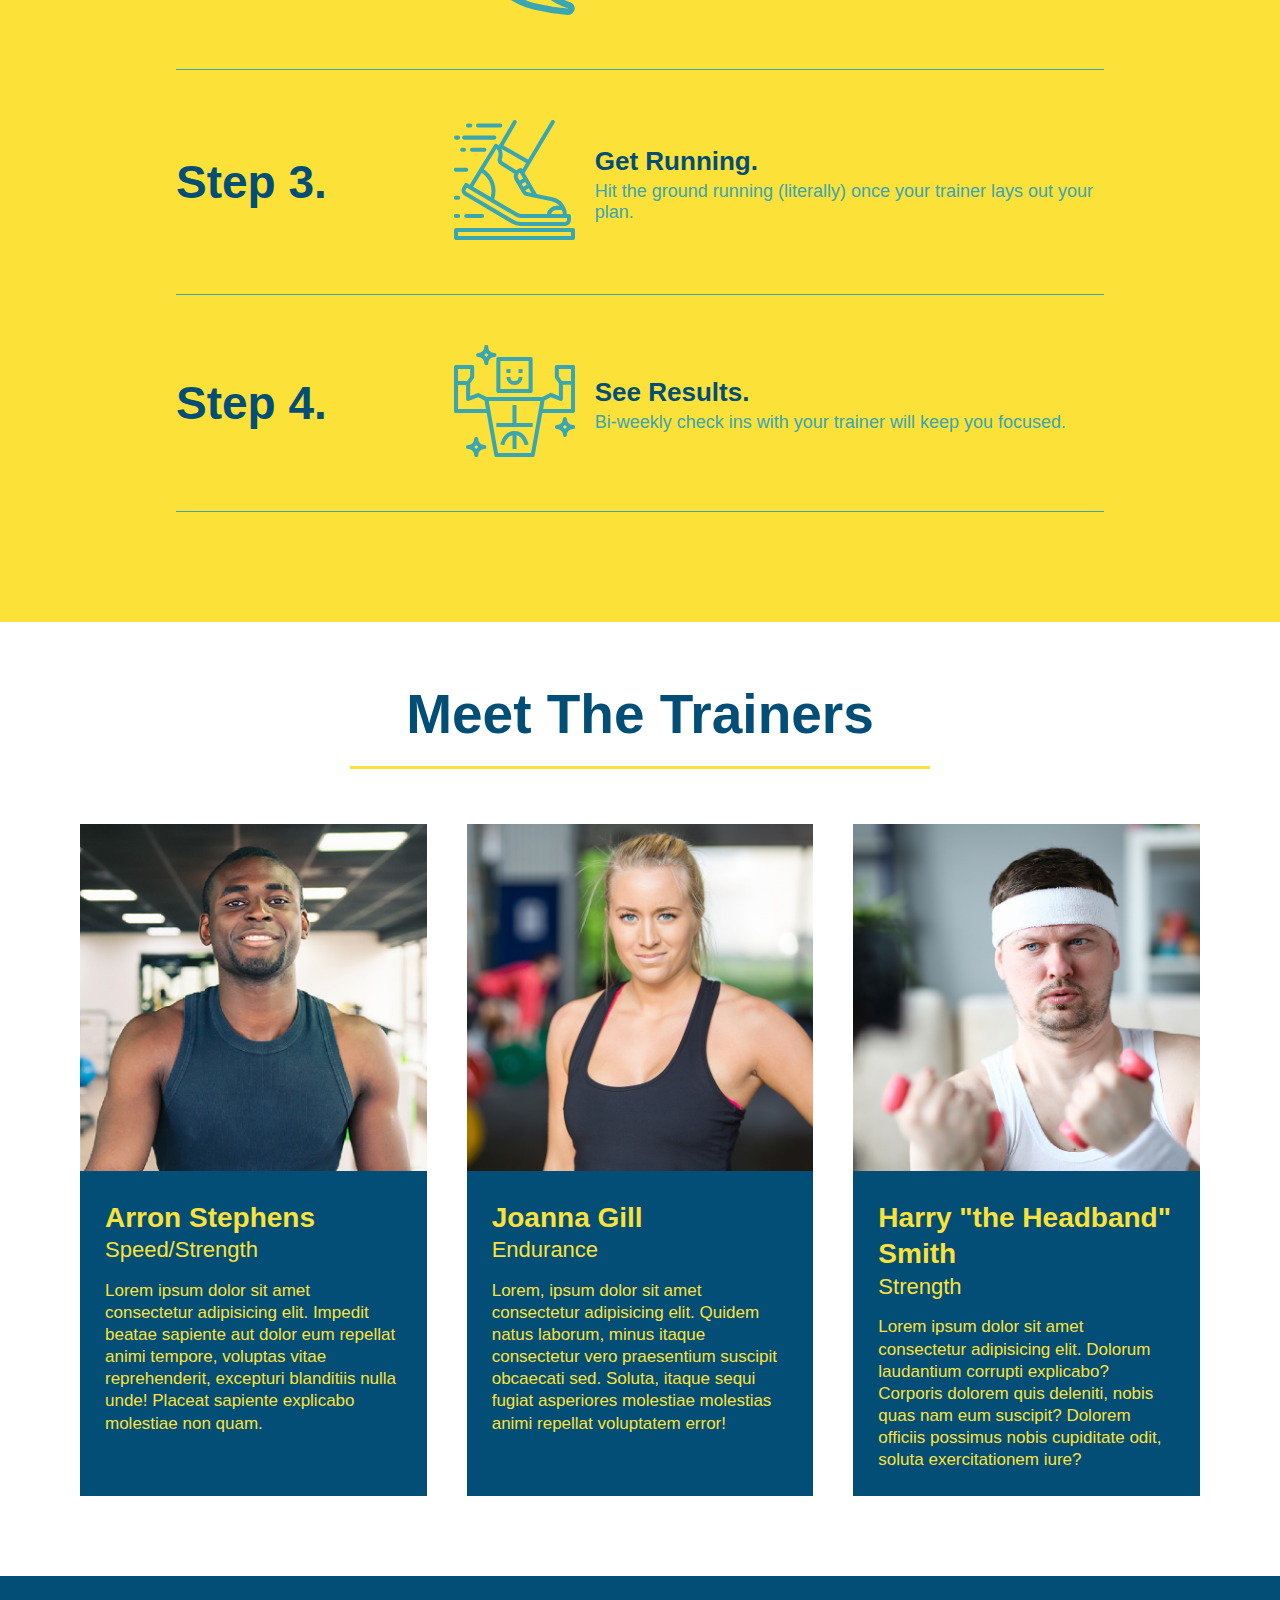
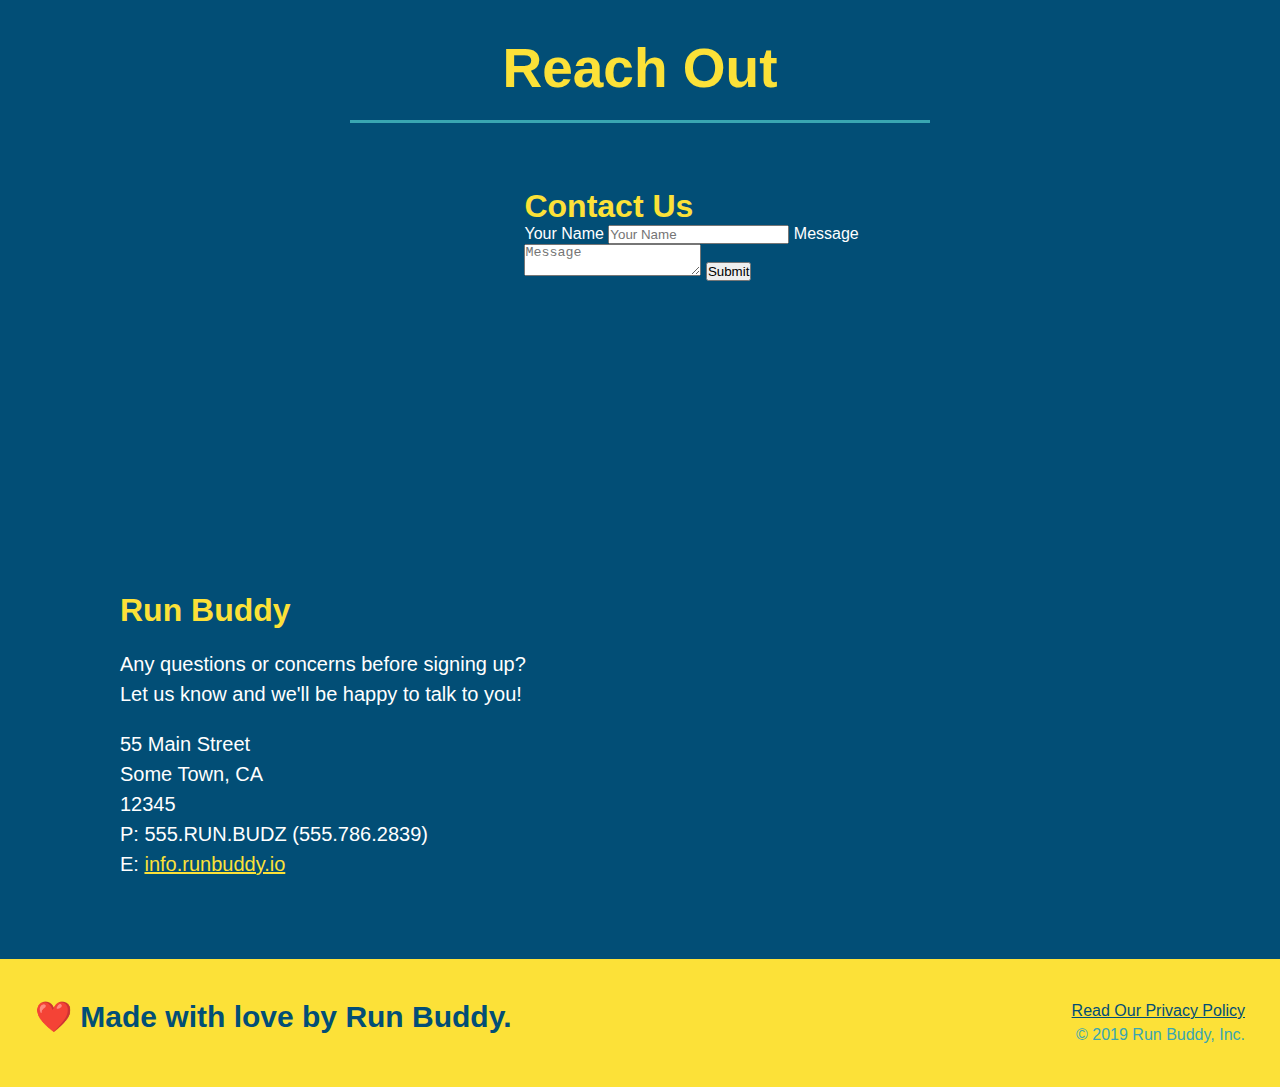
==== commit 026e0bc1: "add flexbox to trainers" ====
--- a/index.html
+++ b/index.html
@@ -139,43 +139,45 @@
           
      </section>
 
-    <section id="your-trainers" class="trainers">
+    <section id="your-trainers">
         <div class="flex-row">
             <h2 class="section-title primary-border">
                  Meet The Trainers
             </h2>
+        </div>
+        <div class="trainers">    
+            <article class="trainer">
+                <img src="./assets/images/trainer-1.jpeg" alt="Arron Stphens in his workout clothes ready to pump iron"/>
+                <div class="trainer-bio">
+                    <h3 class="trainer-name">Arron Stephens</h3>
+                    <h4 class="trainer-role">Speed/Strength</h4>
+                    <p>
+                        Lorem ipsum dolor sit amet consectetur adipisicing elit. Impedit beatae sapiente aut dolor eum repellat animi tempore, voluptas vitae reprehenderit, excepturi blanditiis nulla unde! Placeat sapiente explicabo molestiae non quam.
+                    </p>
+                </div>
+            </article>
+            <article class="trainer">
+                <img src="./assets/images/trainer-2.jpeg" alt="Joanna cooling off after a workout"/>
+                <div class="trainer-bio">
+                    <h3 class="trainer-name">Joanna Gill</h3>
+                    <h4 class="trainer-role">Endurance</h4>
+                    <p>
+                        Lorem, ipsum dolor sit amet consectetur adipisicing elit. Quidem natus laborum, minus itaque consectetur vero praesentium suscipit obcaecati sed. Soluta, itaque sequi fugiat asperiores molestiae molestias animi repellat voluptatem error!
+                    </p>
+                </div> 
+            </article>
+            <article class="trainer">
+                <img src="./assets/images/trainer-3.jpeg" alt="Harry Smith wearing a headband and lifting comically small pink weights"/>
+                <div class="trainer-bio">
+                    <h3 class="trainer-name">Harry "the Headband" Smith</h3>
+                    <h4 class="trainer-role">Strength</h4>
+                    <p>
+                        Lorem ipsum dolor sit amet consectetur adipisicing elit. Dolorum laudantium corrupti explicabo? Corporis dolorem quis deleniti, nobis quas nam eum suscipit? Dolorem officiis possimus nobis cupiditate odit, soluta exercitationem iure?
+                    </p>
+                </div>
+            </article>
         </div>    
-        <article class="trainer">
-            <img src="./assets/images/trainer-1.jpeg" alt="Arron Stphens in his workout clothes ready to pump iron"/>
-            <div class="trainer-bio text-left">
-                <h3>Arron Stephens</h3>
-                <h4>Speed/Strength</h4>
-                <p>
-                    Lorem ipsum dolor sit amet consectetur adipisicing elit. Impedit beatae sapiente aut dolor eum repellat animi tempore, voluptas vitae reprehenderit, excepturi blanditiis nulla unde! Placeat sapiente explicabo molestiae non quam.
-                </p>
-            </div>
-        </article>
-        <article class="trainer">
-           <div class="trainer-bio text-right">
-                <h3>Joanna Gill</h3>
-                <h4>Endurance</h4>
-                <p>
-                Lorem, ipsum dolor sit amet consectetur adipisicing elit. Quidem natus laborum, minus itaque consectetur vero praesentium suscipit obcaecati sed. Soluta, itaque sequi fugiat asperiores molestiae molestias animi repellat voluptatem error!
-                </p>
-            </div> 
-            <img src="./assets/images/trainer-2.jpeg" alt="Joanna cooling off after a workout"/>
-        </article>
-        <article class="trainer">
-            <img src="./assets/images/trainer-3.jpeg" alt="Harry Smith wearing a headband and lifting comically small pink weights"/>
-            <div class="trainer-bio text-left">
-                <h3>Harry "the Headband" Smith</h3>
-                <h4>Strength</h4>
-                <p>
-                    Lorem ipsum dolor sit amet consectetur adipisicing elit. Dolorum laudantium corrupti explicabo? Corporis dolorem quis deleniti, nobis quas nam eum suscipit? Dolorem officiis possimus nobis cupiditate odit, soluta exercitationem iure?
-                </p>
-            </div>
-        </article>
-    </section>
+        </section>
     
     <section id="reach-out" class="contact">
             <div class="flex-row">
--- a/assets/css/style.css
+++ b/assets/css/style.css
@@ -196,23 +196,25 @@
 }
 
 .trainers {
+    width: 100%;
+    margin: 0 auto;
+    display: flex;
+    flex-wrap: wrap;
+    justify-content: space-around;
 }
 .trainer {
-    width: 900px;
-    margin: 0 auto 30px auto;
+    margin: 20px;
     background: #024e76;
     color: #fce138;
-    overflow: auto;
+    flex: 1;
 }    
 
 .trainer img {
-    width: 35%;
-    float:left;
+    width: 100%;
 }
 .trainer-bio{
-    padding: 35px;
-    float: left;
-    width: 65%;
+    padding: 25px;
+    line-height: 1.3;
 }
 .text-left{
     text-align: left;
@@ -224,17 +226,15 @@
     display: flex;
 }
 .trainer-bio h3 {
-    font-size: 32px;
-    margin-bottom: 8px;
+    font-size: 28px;
 }
 .trainer-bio h4 {
     font-weight: lighter;
-    font-size: 26px;
-    margin-bottom: 25px;
+    font-size: 22px;
+    margin-bottom: 15px;
 }
 .trainer-bio p {
     font-size: 17px;
-    line-height: 1.3;
 }
 .contact {
     background: #024e76;
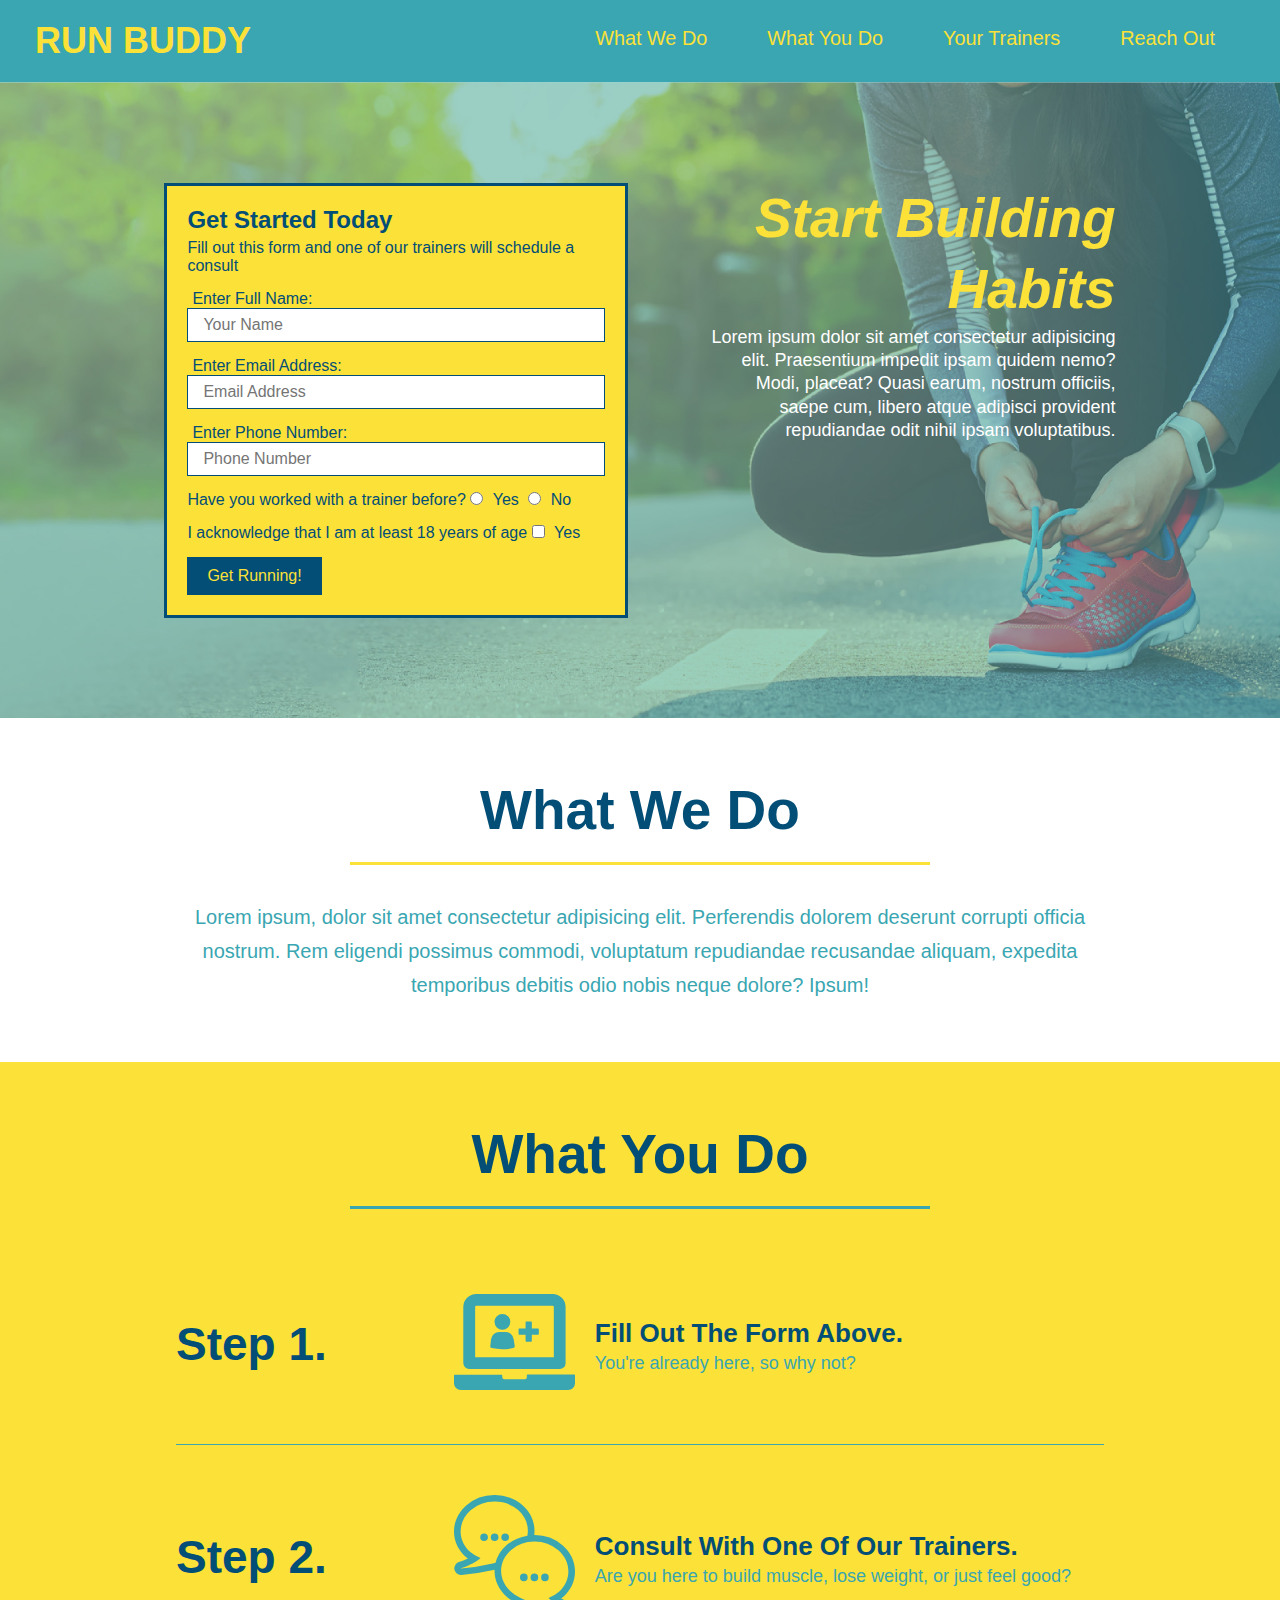
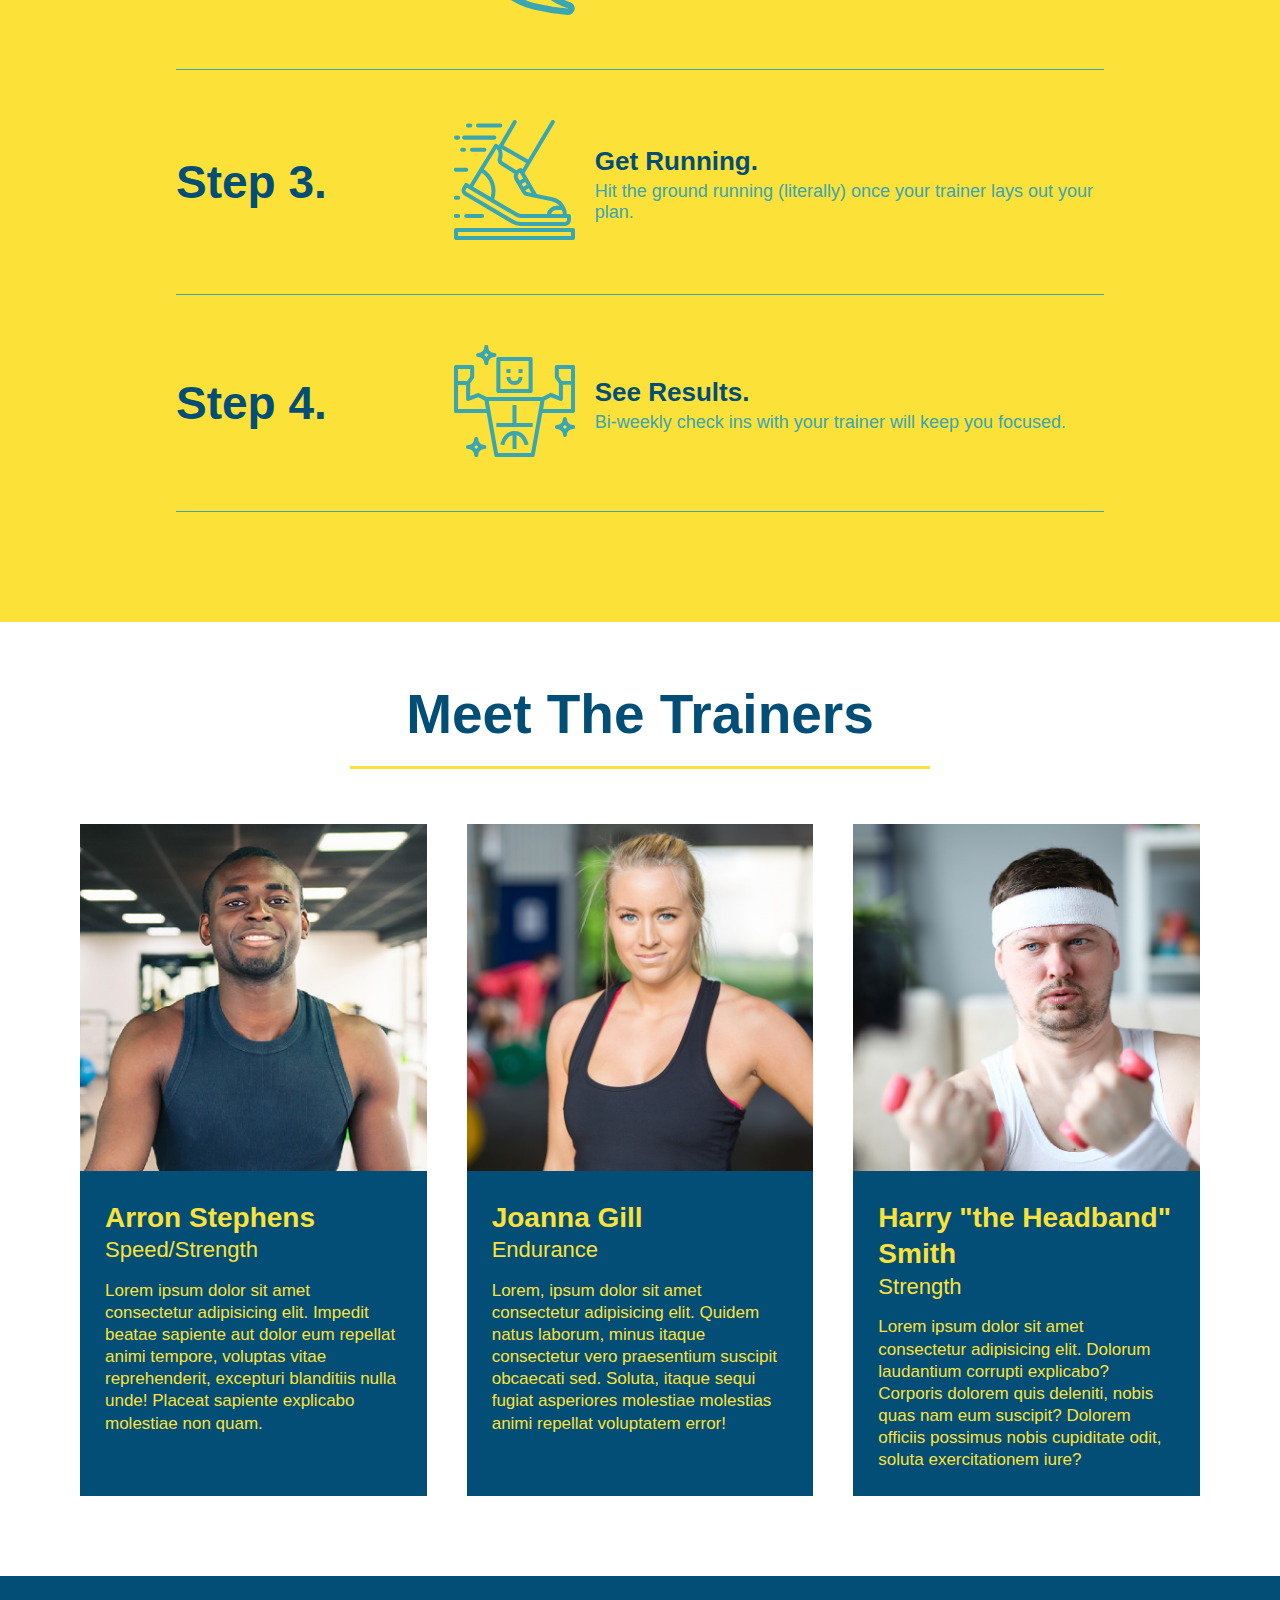
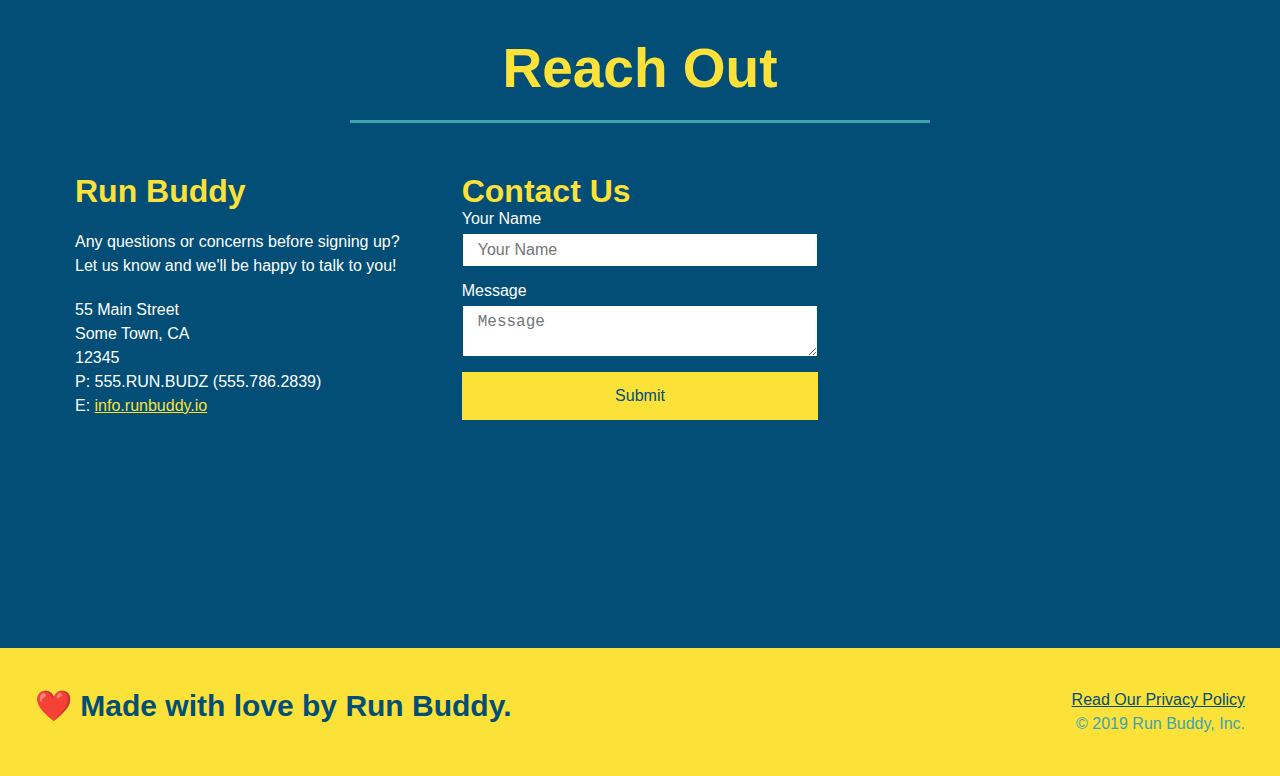
==== commit dafeafb4: "added flexbox to reach out" ====
--- a/index.html
+++ b/index.html
@@ -178,49 +178,51 @@
             </article>
         </div>    
         </section>
-    
-    <section id="reach-out" class="contact">
-            <div class="flex-row">
-                <h2 class="section-title secondary-border">
+        <section id="reach-out" class="contact">
+                <div class="flex-row">
+                    <h2 class="section-title secondary-border">
                     Reach Out
-                </h2>
-            </div>     
-        <div class="contact-info">
-            <iframe src="https://www.google.com/maps/embed?pb=!1m18!1m12!1m3!1d196.62567319969062!2d-120.42299795964115!3d37.953534479627756!2m3!1f0!2f0!3f0!3m2!1i1024!2i768!4f13.1!3m3!1m2!1s0x8090c46e315aaf1b%3A0xb32d2fcd2023b726!2sMain%20St%2C%20Jamestown%2C%20CA%2095327!5e0!3m2!1sen!2sus!4v1649540348039!5m2!1sen!2sus" 
-                width="600" 
-                height="450" 
-                style="border:0;" 
-                allowfullscreen="" 
-                loading="lazy">
-            </iframe>
-            <div class="contact-form">
-                <h3>Contact Us</h3>
-                <form>
-                    <label for="contact-name">Your Name</label>
-                    <input type="text" id="contact-name" placeholder="Your Name"/>
-
-                    <label for="contact-message">Message</label>
-                    <textarea type="text" id="contact-message" placeholder="Message"></textarea>
+                    </h2>
+                </div>
+                <div class="contact-info">    
+                   
+                    <div>    
+                        <h3>Run Buddy</h3>
+                        <p>
+                        Any questions or concerns before signing up?
+                        <br/>
+                        Let us know and we'll be happy to talk to you!
+                        </p>
+                        <address>
+                        55 Main Street <br/>
+                        Some Town, CA <br/>
+                        12345 <br/>
+                        P: 555.RUN.BUDZ (555.786.2839)<br/>
+                        E: <a href="mailto:info@runbuddy.io">info.runbuddy.io</a>
+                        </address>
+                    </div>
+                    <div class="contact-form">
+                        <h3>Contact Us</h3>
+                        <form>
+                            <label for="contact-name">Your Name</label>
+                            <input type="text" id="contact-name" placeholder="Your Name"/>
+
+                            <label for="contact-message">Message</label>
+                            <textarea type="text" id="contact-message" placeholder="Message"></textarea>
                     
-                    <button type="submit">Submit</button>
-                </form>
-            </div>
-            <div>    
-                <h3>Run Buddy</h3>
-                <p>
-                 Any questions or concerns before signing up?
-                 <br/>
-                 Let us know and we'll be happy to talk to you!
-                </p>
-                <address>
-                 55 Main Street <br/>
-                 Some Town, CA <br/>
-                 12345 <br/>
-                 P: 555.RUN.BUDZ (555.786.2839)<br/>
-                 E: <a href="mailto:info@runbuddy.io">info.runbuddy.io</a>
-                </address>
-            </div>
-         </div>    
+                            <button type="submit">Submit</button>
+                        </form>
+                    </div>
+           
+                    <iframe src="https://www.google.com/maps/embed?pb=!1m18!1m12!1m3!1d196.62567319969062!2d-120.42299795964115!3d37.953534479627756!2m3!1f0!2f0!3f0!3m2!1i1024!2i768!4f13.1!3m3!1m2!1s0x8090c46e315aaf1b%3A0xb32d2fcd2023b726!2sMain%20St%2C%20Jamestown%2C%20CA%2095327!5e0!3m2!1sen!2sus!4v1649540348039!5m2!1sen!2sus" 
+                    width="600" 
+                    height="450" 
+                    style="border:0;" 
+                    allowfullscreen="" 
+                    loading="lazy">
+                </iframe>
+                </div>
+         
     </section>
 
      <footer>
--- a/assets/css/style.css
+++ b/assets/css/style.css
@@ -242,16 +242,19 @@
 .contact h2 {
     color:#fce138
 }
+.contact-info {
+    display: flex;
+    justify-content: space-between;
+    flex-wrap: wrap;
+}
+.contact-info > * {
+    flex: 1;
+    margin: 15px;
+}
 .contact-info iframe {
-    width: 400px;
     height: 400px;
 }
 .contact-info div {
-    width: 410px;
-    display:inline-block;
-    vertical-align: top;
-    text-align: left;
-    margin: 30px 0 0 60px;
     color: white;
 }
 .contact-info h3 {
@@ -266,6 +269,25 @@
 .contact-info address{
     margin: 20px 0;
     line-height: 1.5;
-    font-size: 20px;
+    font-size: 16px;
     font-style: normal;
+}
+.contact-form input, .contact-form textarea {
+    border: 1px solid #024e76;
+    display: block;
+    padding: 7px 15px;
+    font-size: 16px;
+    color: #024e76;
+    width: 100%;
+    margin-bottom: 15px;
+    margin-top: 5px;
+}
+.contact-form button {
+    width: 100%;
+    border: none;
+    background: #fce138;
+    color: #024e76;
+    text-align: center;
+    padding: 15px;
+    font-size: 16px;
 }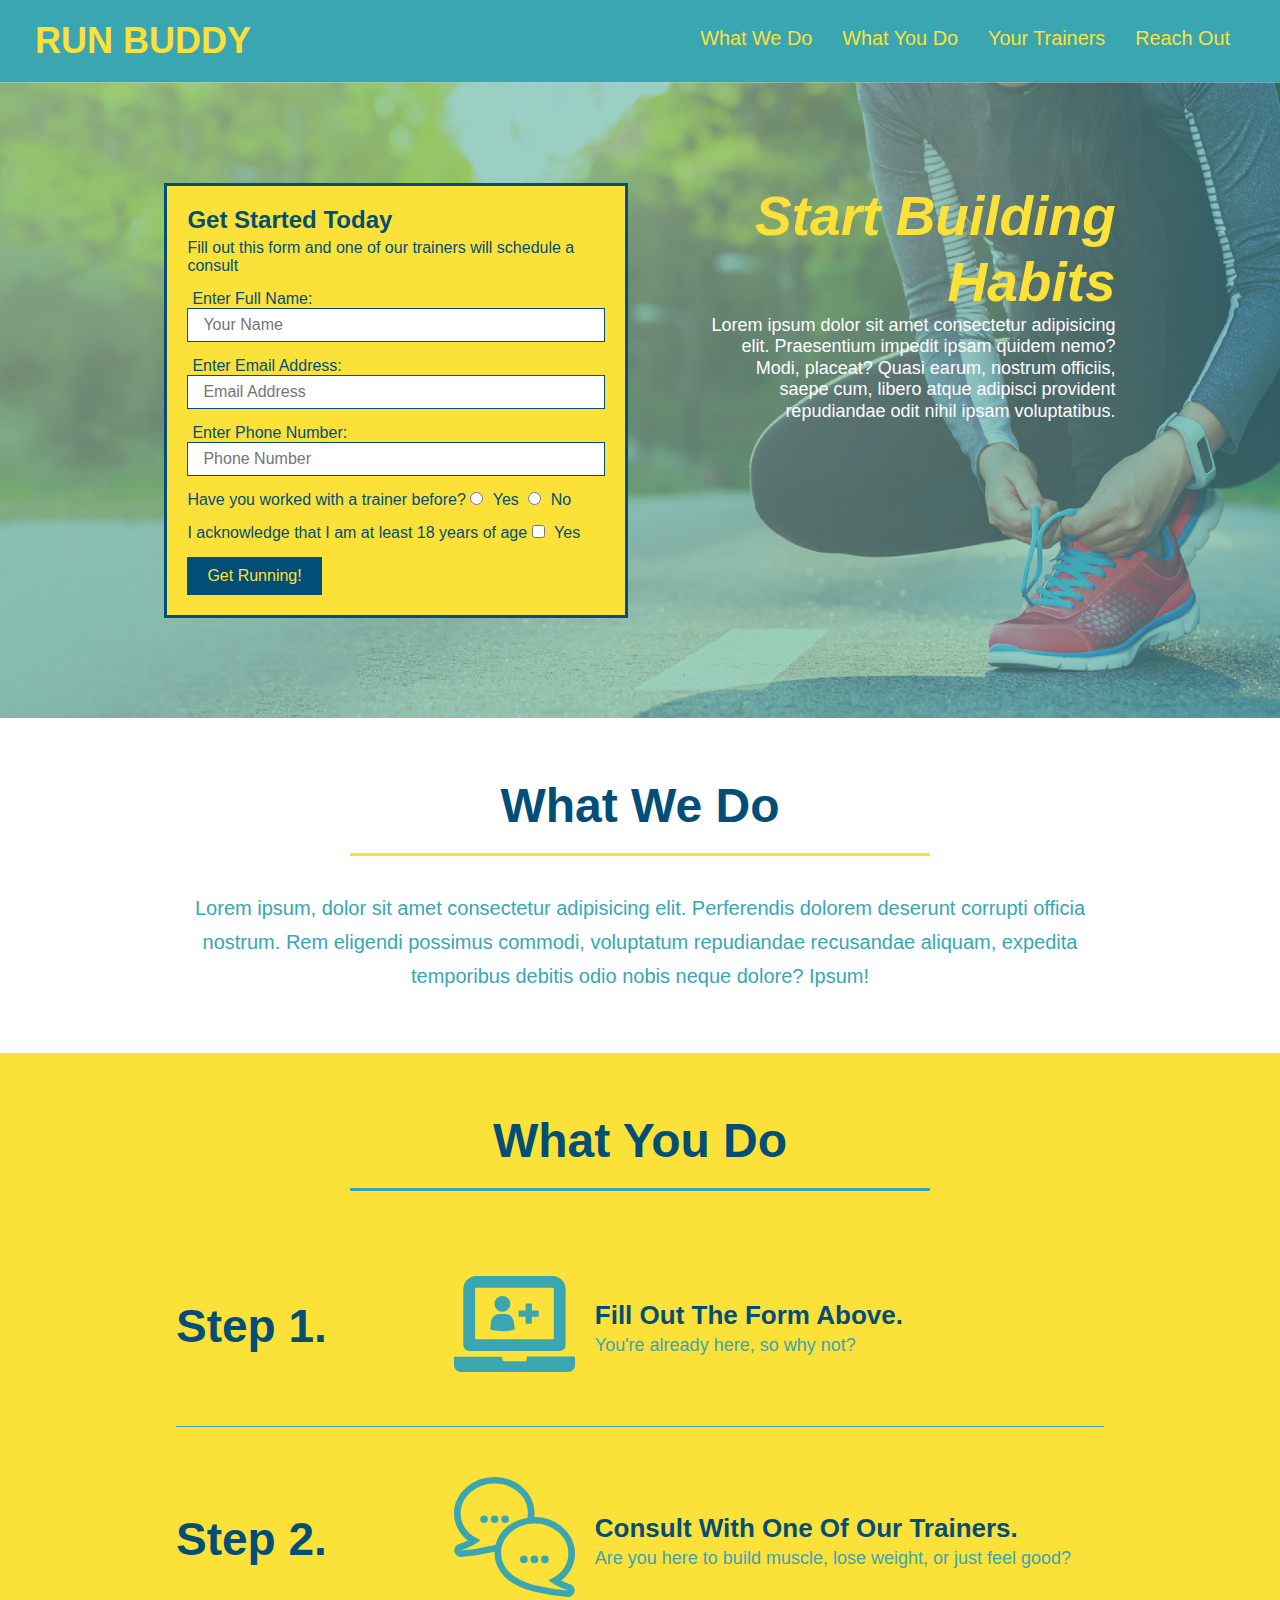
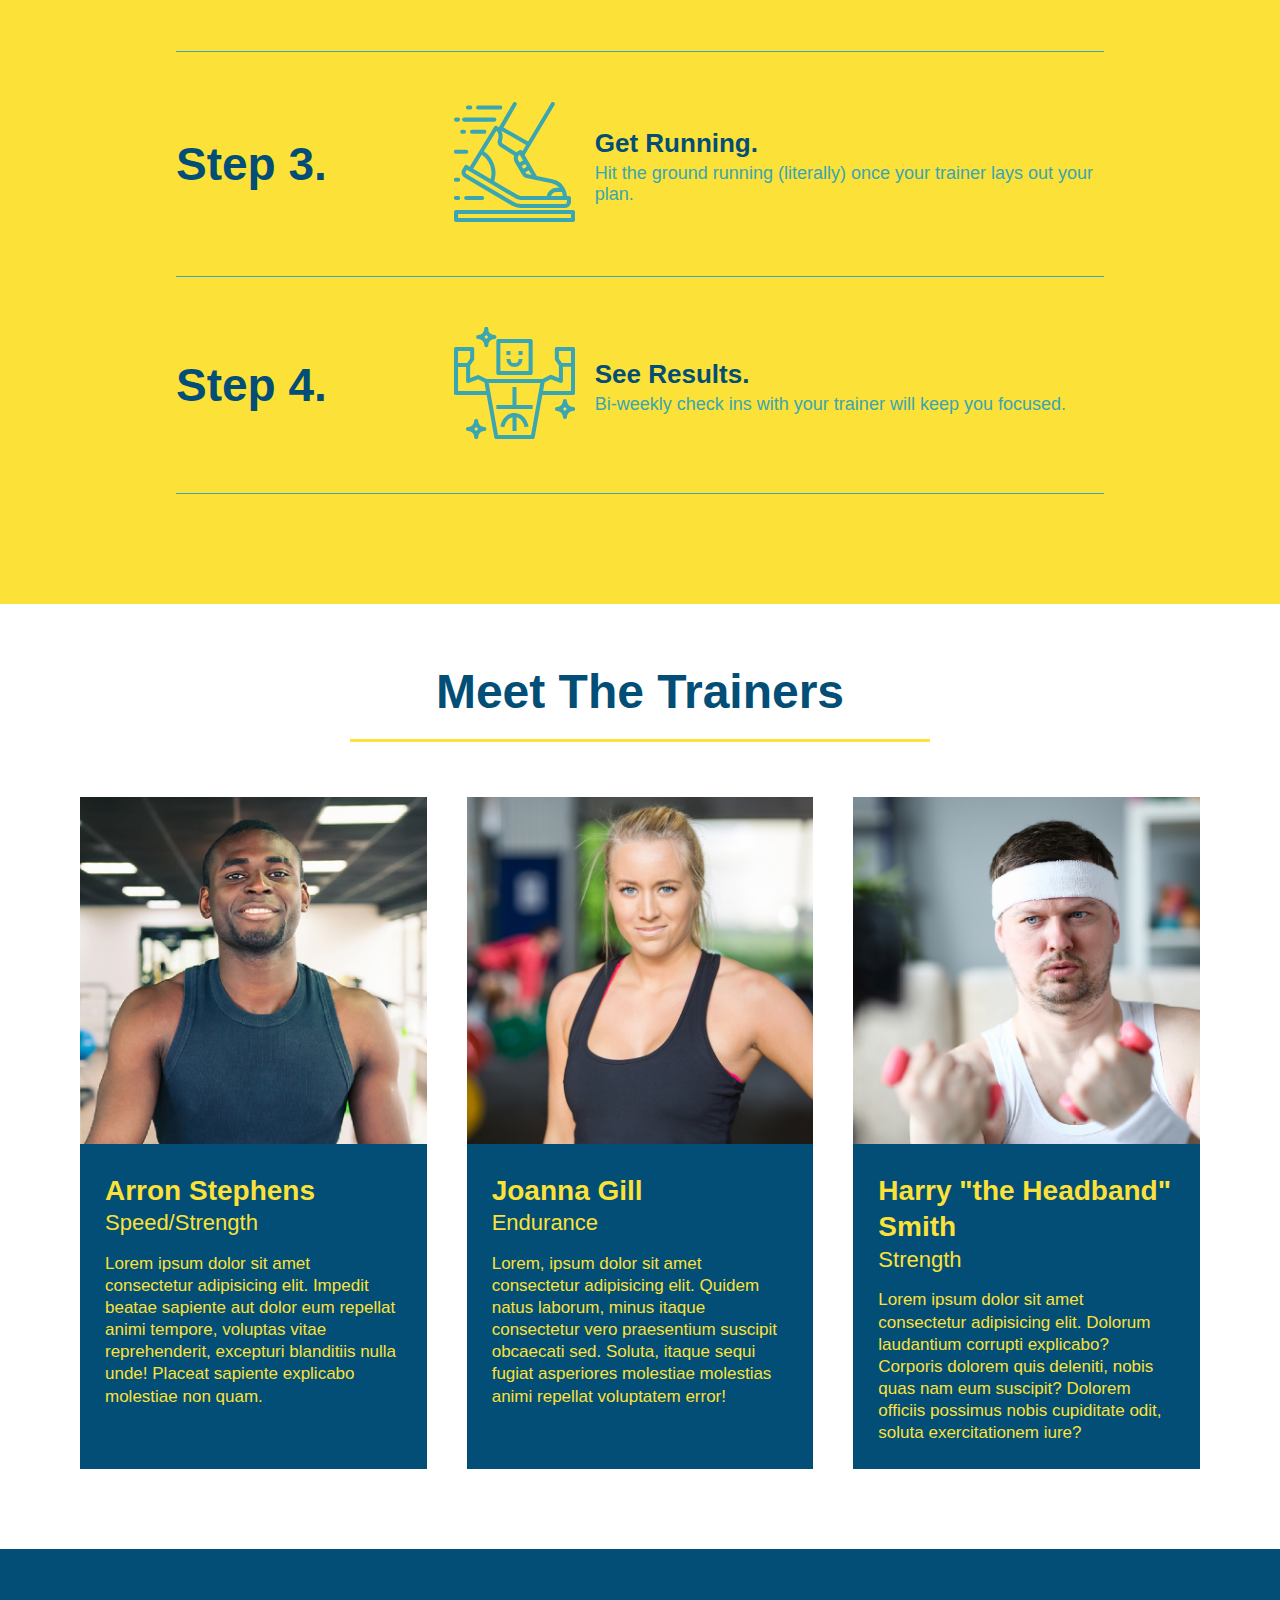
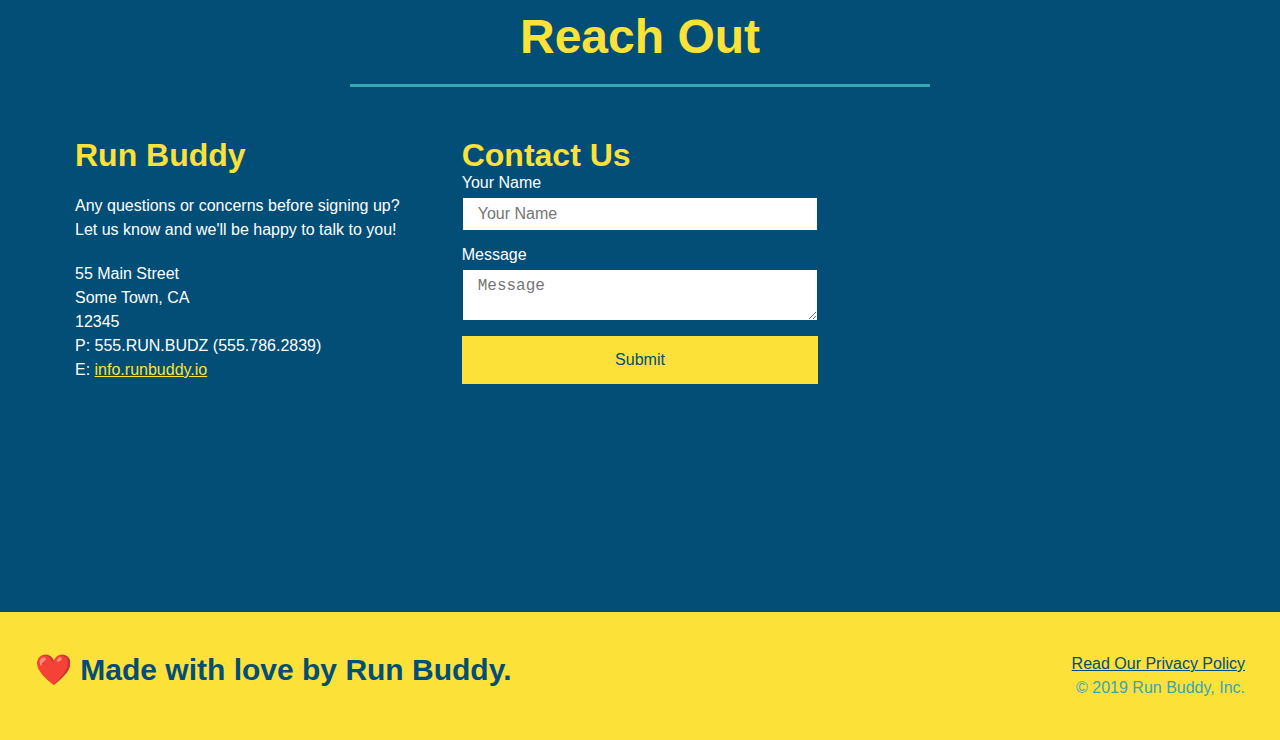
==== commit 3ce43800: "added media query in css" ====
--- a/index.html
+++ b/index.html
@@ -3,6 +3,7 @@
     <head>
         <link rel="stylesheet" href="./assets/css/style.css">
         <meta charset="UTF-8" />
+        <meta name="viewport" content="width=device-width, initial-scale=1.0"/> 
         <title>Run Buddy</title>
 
     </head>
--- a/assets/css/style.css
+++ b/assets/css/style.css
@@ -36,7 +36,7 @@
     list-style: none;
 }
 header nav ul li a {
-    margin: 0 30px;
+    padding: 10px 15px;
     font-weight: lighter;
     font-size: 1.55vw;
 }
@@ -70,6 +70,7 @@
     display: flex;
     justify-content: center;
     flex-wrap: wrap;
+    align-items: flex-start;
 
 }
 .hero-cta {
@@ -78,7 +79,7 @@
     margin: 3.5%;
     color: #fff;
     font-size: 18px;
-    line-height: 1.3;
+    line-height: 1.2;
 }
 .hero-cta h2 {
     font-style: italic;
@@ -138,7 +139,7 @@
     background: #fce138;
 }
 .section-title {
-    font-size: 55px;
+    font-size: 48px;
     color: #024e76;
     border-bottom: 3px solid;
     padding-bottom: 20px;
@@ -290,4 +291,6 @@
     text-align: center;
     padding: 15px;
     font-size: 16px;
-}+}
+    @media screen and (max-width: 980px) {
+            }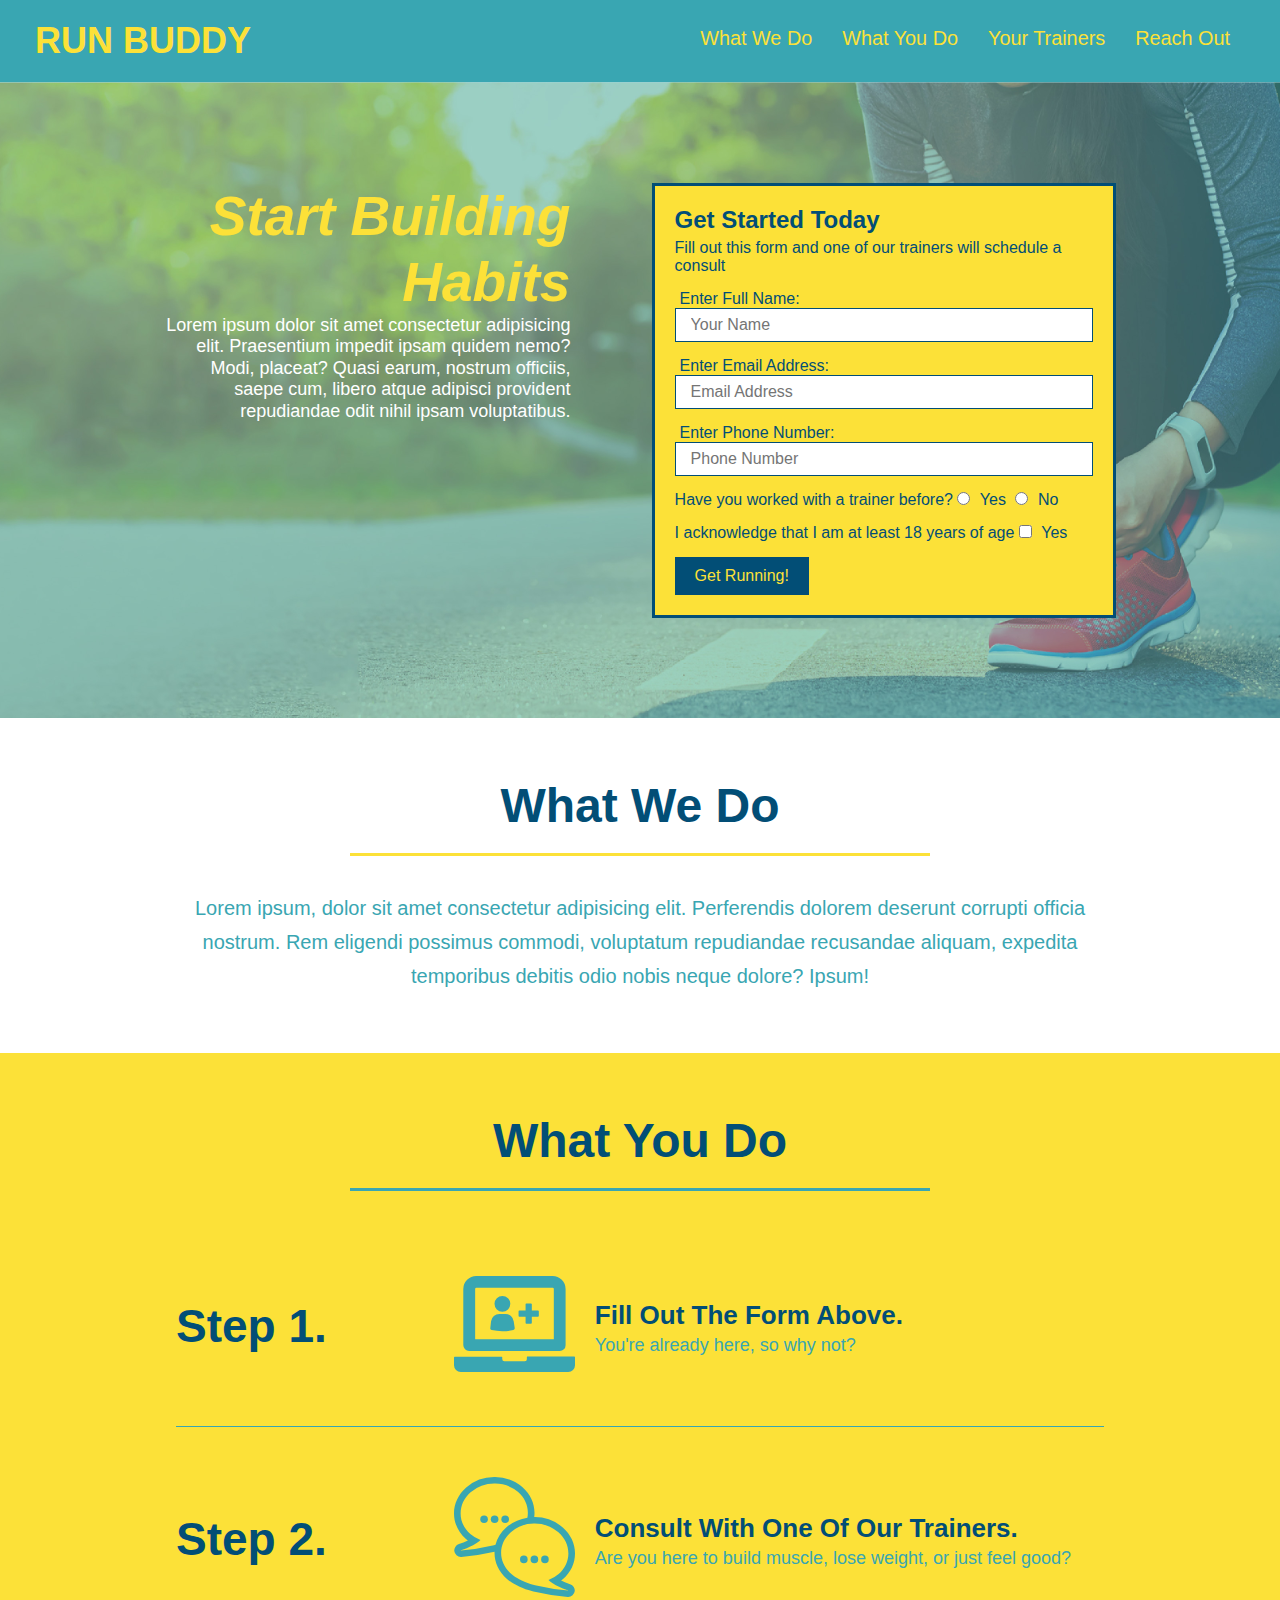
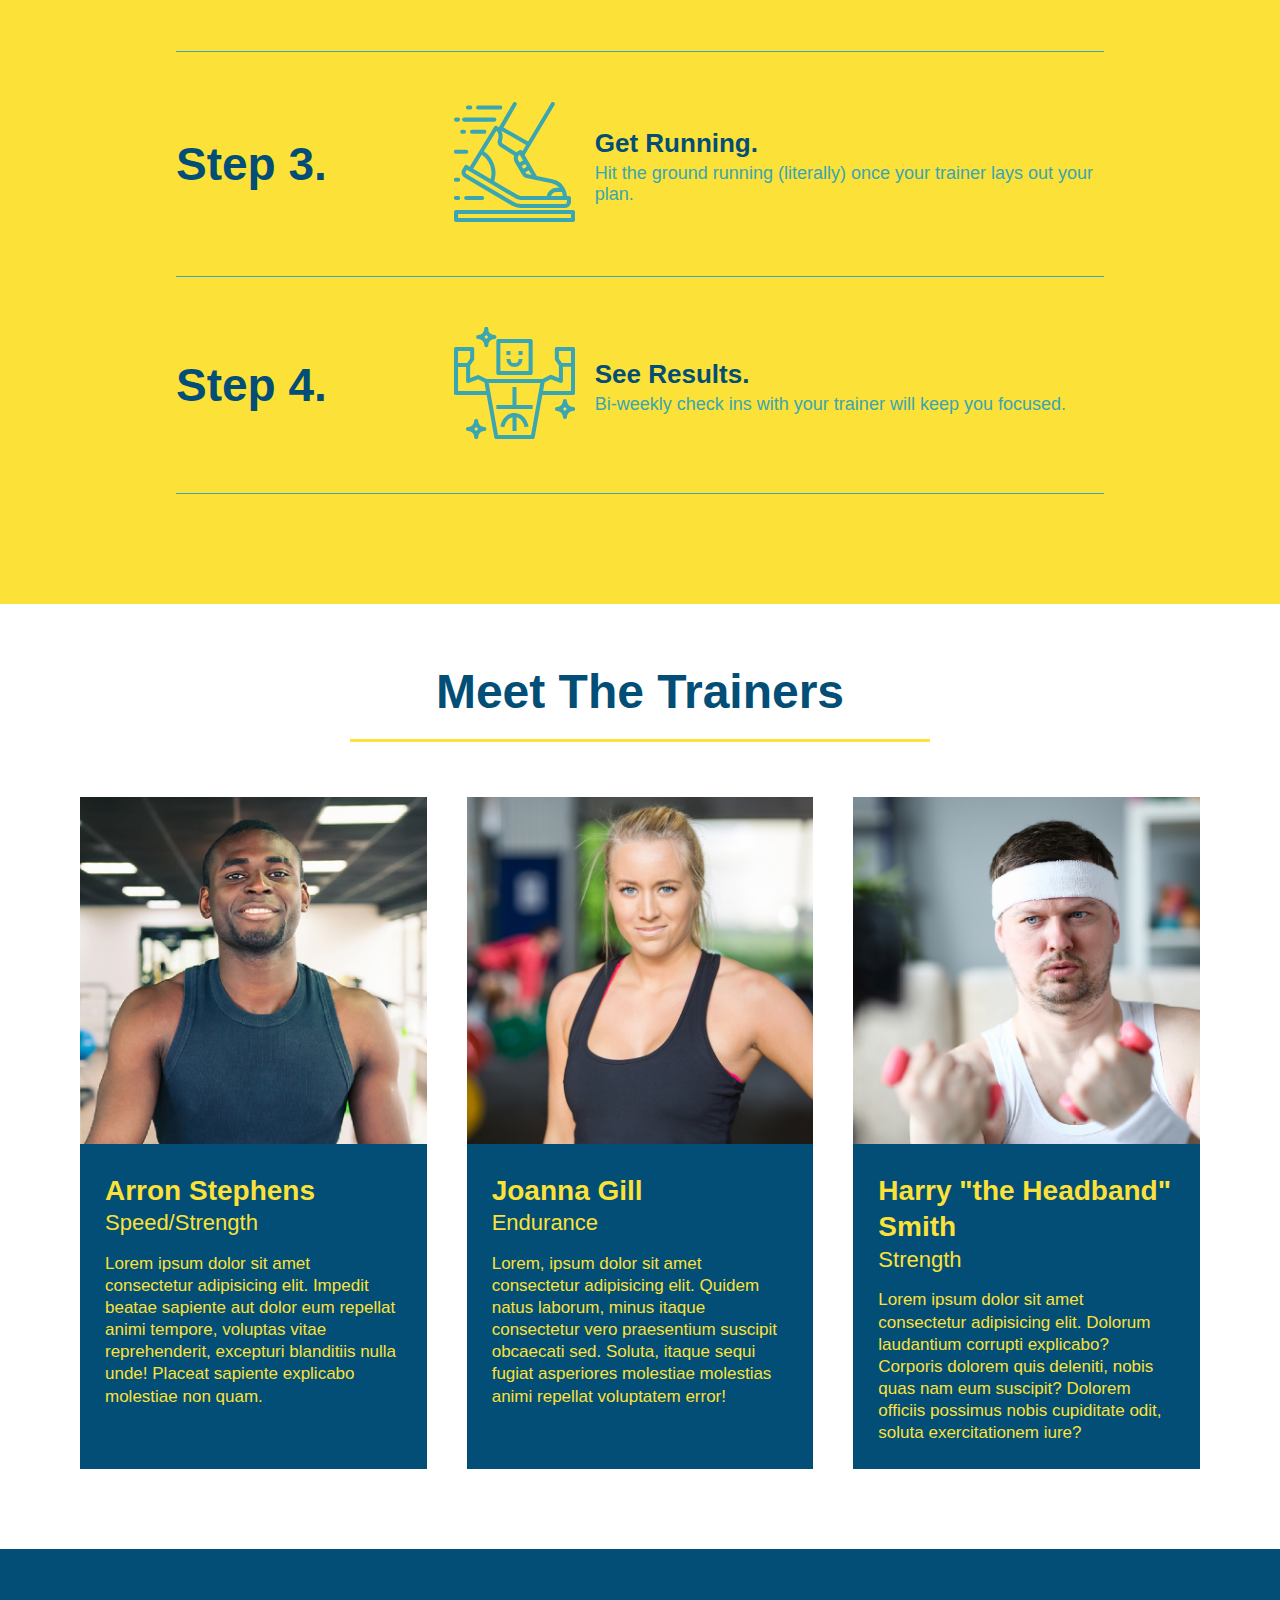
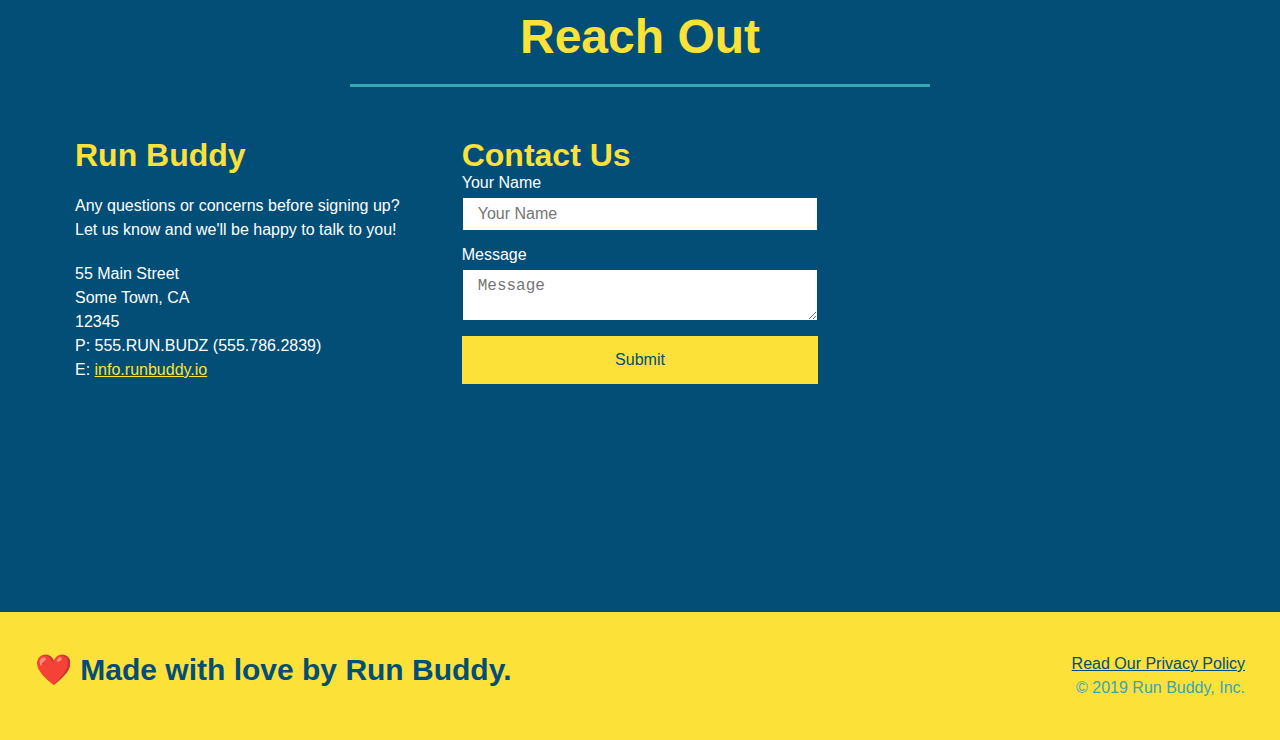
==== commit 44b9b672: "styled media queries" ====
--- a/index.html
+++ b/index.html
@@ -30,6 +30,12 @@
      </nav>
     </header>   
      <section class="hero">
+        <div class="hero-cta">
+            <h2>Start Building Habits</h2>
+            <p>
+                Lorem ipsum dolor sit amet consectetur adipisicing elit. Praesentium impedit ipsam quidem nemo? Modi, placeat? Quasi earum, nostrum officiis, saepe cum, libero atque adipisci provident repudiandae odit nihil ipsam voluptatibus.
+            </p>
+        </div> 
         <div class="hero-form">
             <h3>Get Started Today</h3>
             <p>Fill out this form and one of our trainers will schedule a consult</p>
@@ -61,12 +67,6 @@
                 </button>
             </form>   
         </div>  
-        <div class="hero-cta">
-            <h2>Start Building Habits</h2>
-            <p>
-                Lorem ipsum dolor sit amet consectetur adipisicing elit. Praesentium impedit ipsam quidem nemo? Modi, placeat? Quasi earum, nostrum officiis, saepe cum, libero atque adipisci provident repudiandae odit nihil ipsam voluptatibus.
-            </p>
-        </div>    
     </section>
      
      <section id="what-we-do" class="intro">
--- a/assets/css/style.css
+++ b/assets/css/style.css
@@ -293,4 +293,81 @@
     font-size: 16px;
 }
     @media screen and (max-width: 980px) {
-            }+        header {
+            padding-bottom: 0;
+            justify-content: center;
+        }        
+    
+        header h1 {
+            width: 100%;
+            text-align: center;
+        }
+        header nav ul li a {
+            font-size: 20px;
+        }
+        footer h2, footer div {
+            text-align: center;
+            width: 100%;
+        }
+        .hero-cta, .hero-form {
+            width: 100%;
+        }
+        .hero-cta {
+            text-align: center;
+        }
+        .section-title {
+            width: 80%;
+        }
+        .trainer {
+            flex: 0 70%;
+        }
+        .contact-info iframe {
+            flex: 1 100%;
+        }
+    }
+@media screen and (max-width: 768px) {
+    section {
+        padding: 30px 15px;
+    }
+    .step h3 {
+        flex: 1 100%;
+        text-align: center;
+    }
+    .step-info {
+        flex: 2 100%;
+        text-align: center;
+        justify-content: center;
+    }
+    .step-img {
+        flex: 0 32%;
+        margin-right: 0;
+        margin-top: 15px;
+        margin-bottom: 15px;
+    }
+    .step-text {
+        flex: 100%;
+    }
+}
+@media screen and (max-width: 575px) {
+    .hero-form button {
+        width: 100%
+    }
+    .section-title {
+        width: 95%;
+    }
+    .intro p {
+        width: 100%;
+    }
+    .trainer {
+        flex: 0 100%;
+    }
+    .contact-info {
+        text-align: center;
+    }
+    .contact-info > * {
+        flex: 0 100%;
+    }
+    .contact-form {
+        order: 3;
+    }
+}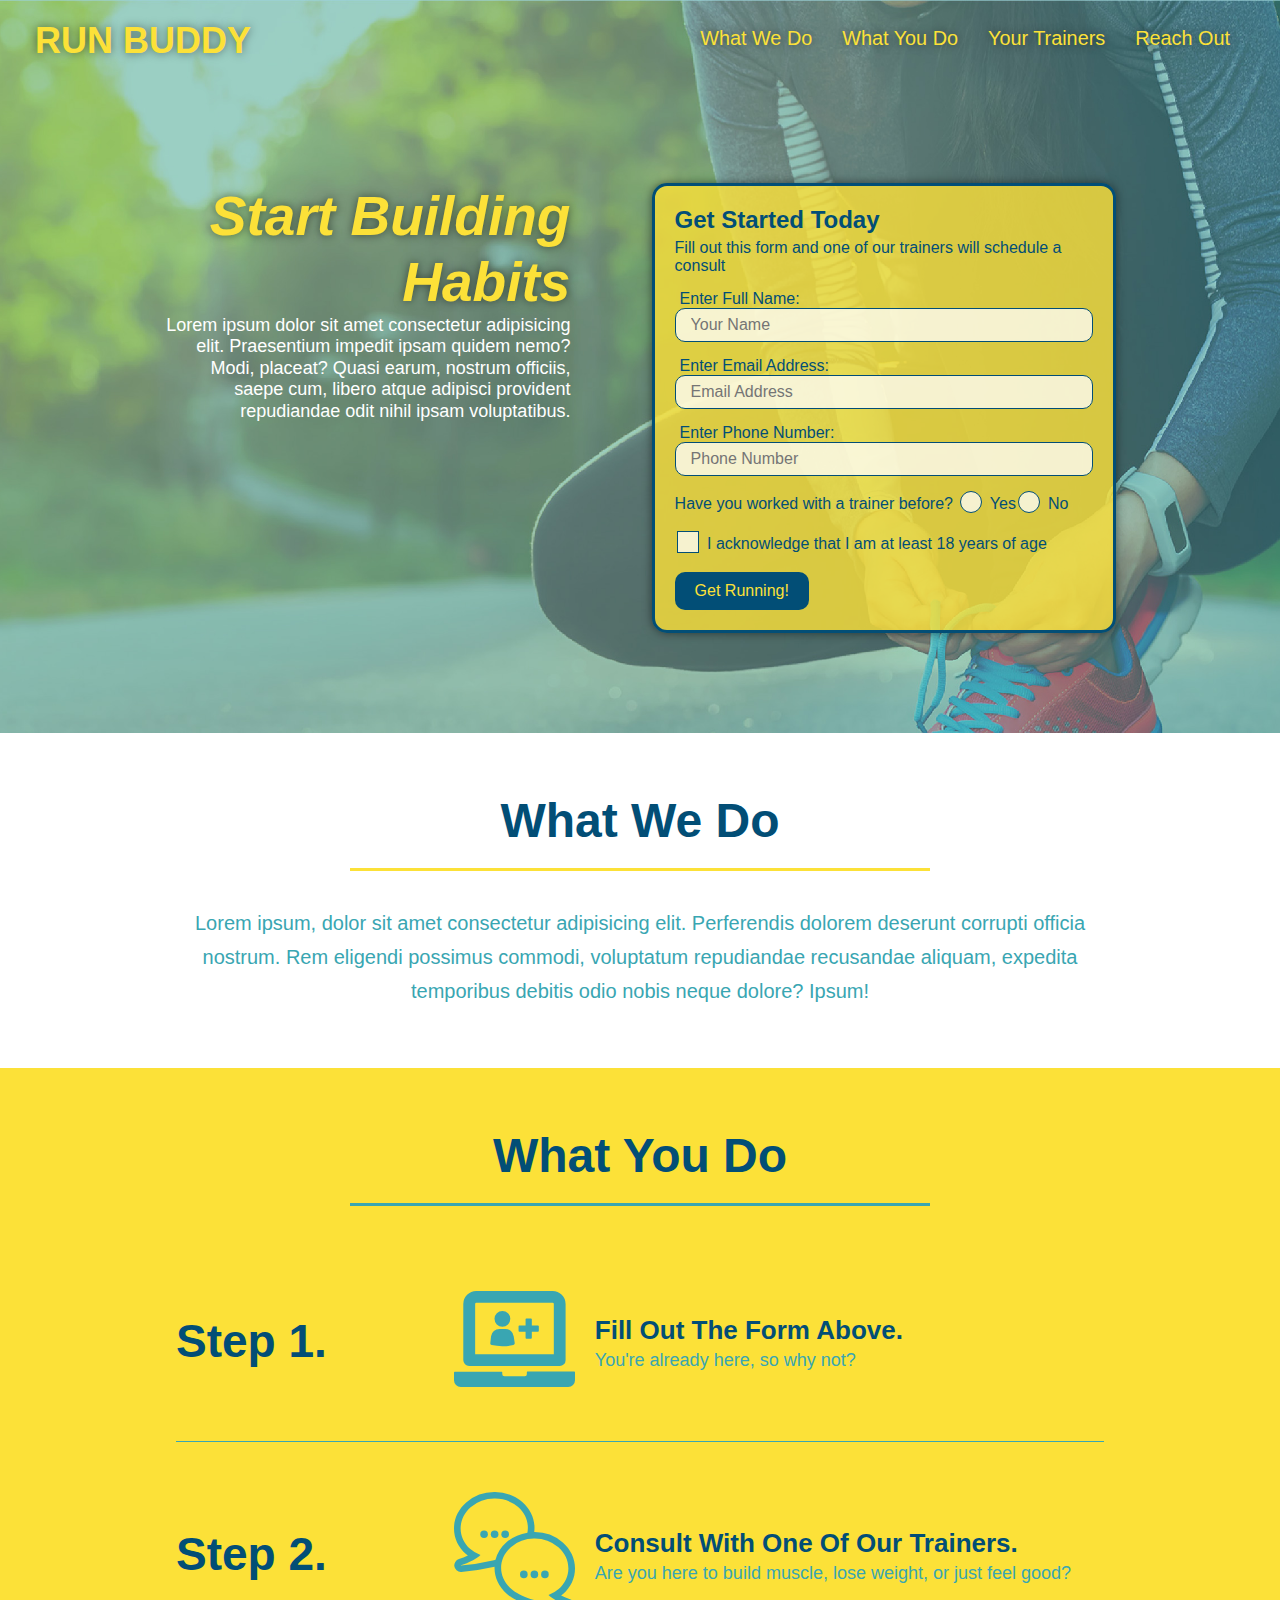
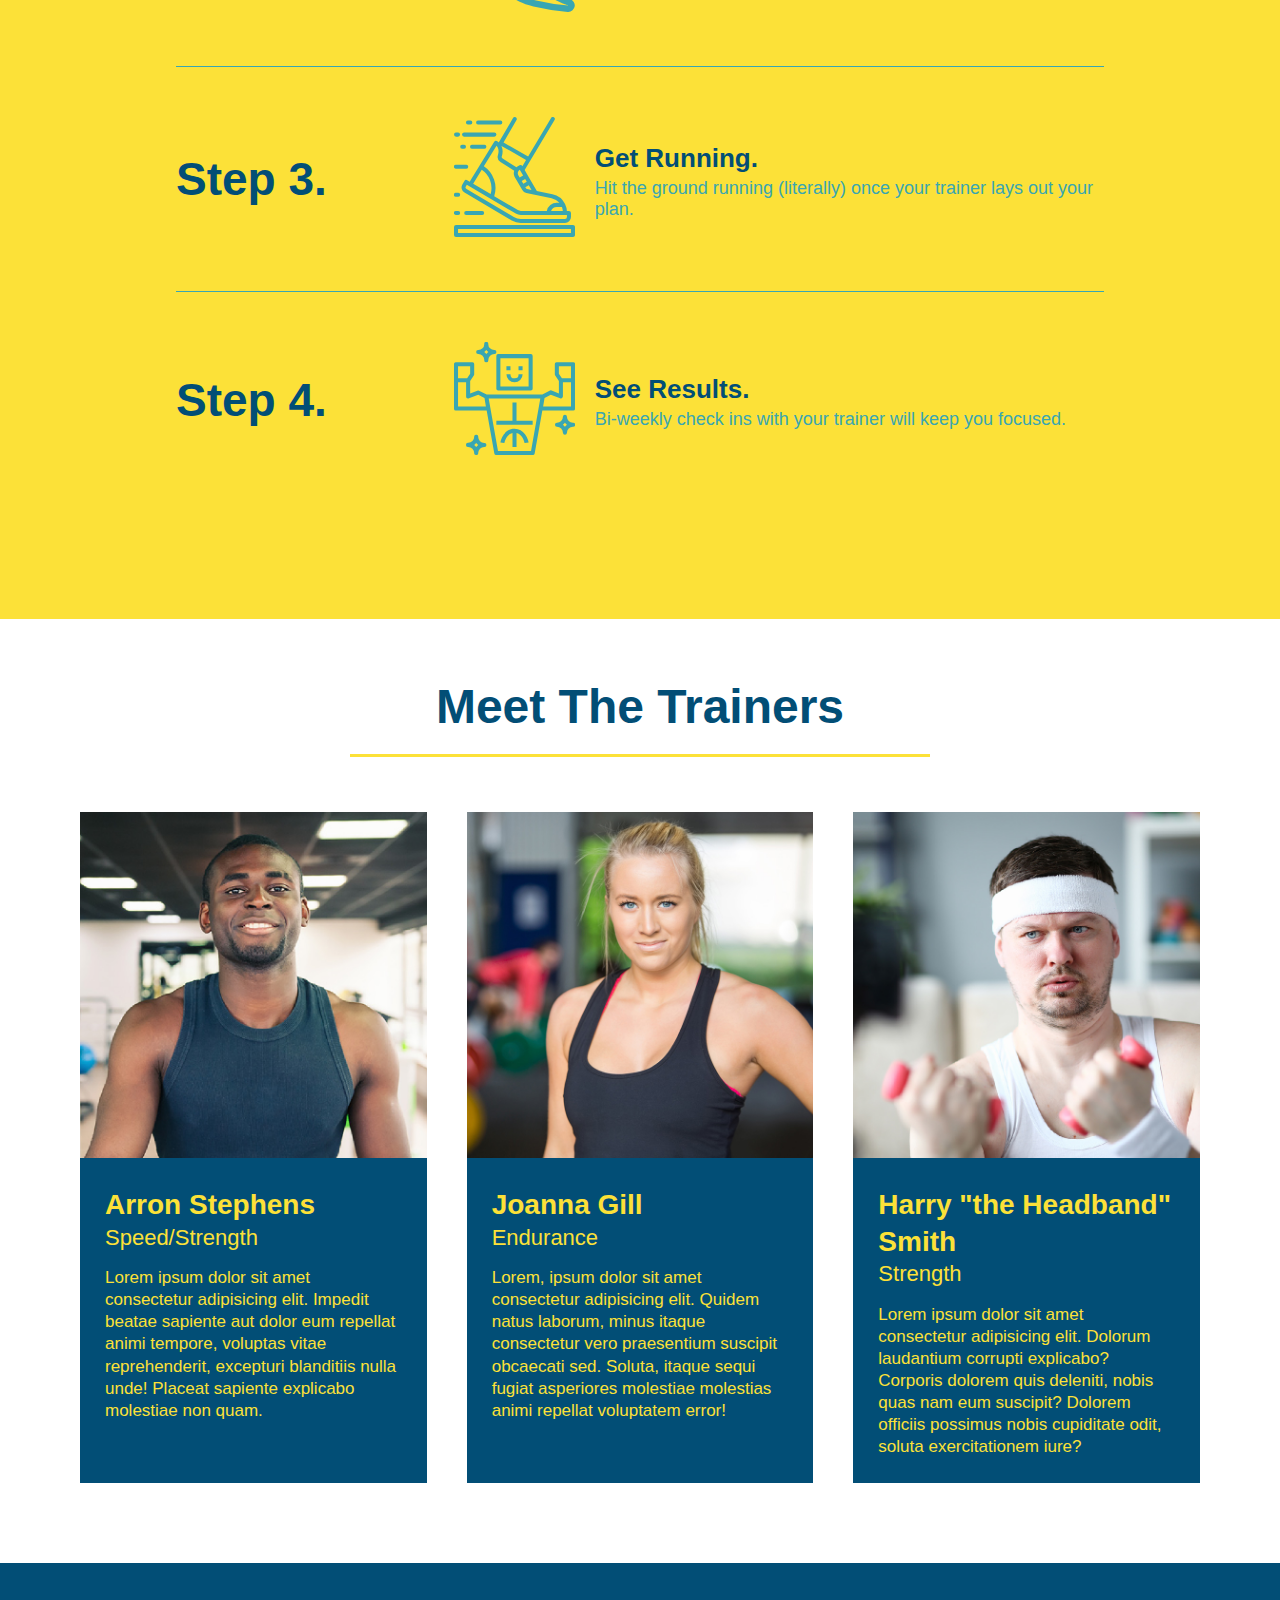
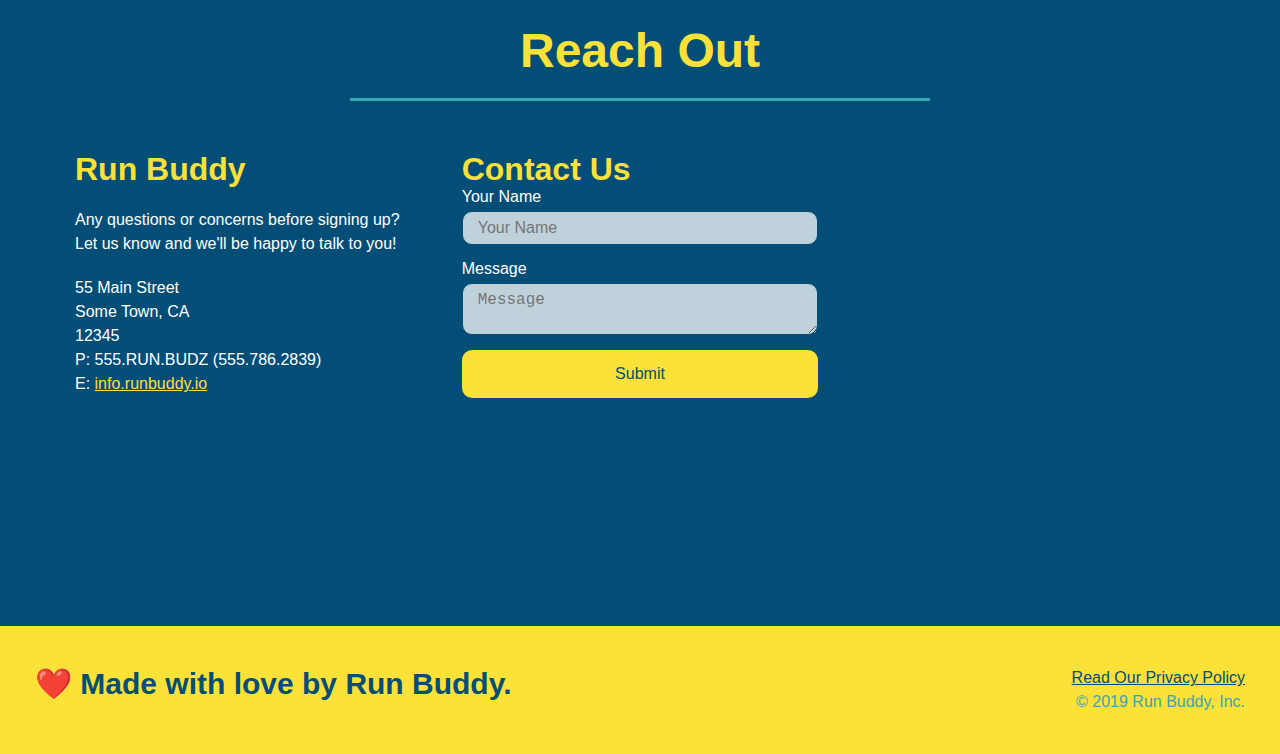
==== commit 77fb453e: "final css touches" ====
--- a/index.html
+++ b/index.html
@@ -50,16 +50,21 @@
                 <input type="tel" placeholder="Phone Number" name="phone" id="phone" class="form-input"/>
                 <p>
                  Have you worked with a trainer before?
+                 <span class="radio-wrapper">
                  <input type="radio" name="trainer-confirm" id="trainer-yes"/>
                  <label for="trainer-yes">Yes</label>
+                 </span>
+                 <span class="radio-wrapper">
                  <input type="radio" name="trainer-confirm" id="trainer-no"/>
                  <label for="trainer-no">No</label>
+                 </span>
                 </p>
         
                 <p>
-                 I acknowledge that I am at least 18 years of age
+                 <span class="checkbox-wrapper"> 
                  <input type="checkbox" name="age-confirm" id="checkbox"/>
-                 <label for="checkbox">Yes</label>
+                 <label for="checkbox">I acknowledge that I am at least 18 years of age</label>
+                 </span>
                 </p>
 
                 <button type="submit">
--- a/assets/css/style.css
+++ b/assets/css/style.css
@@ -1,29 +1,45 @@
+:root {
+    --primary-color: #fce138;
+    --secondary-color: #024e76;
+    --tertiary-color: #39a6b2;
+}
 * {
     margin: 0;
     padding: 0;
     box-sizing: border-box;
 }
 body{
-    color: #39a6b2;
+    color: var(--tertiary-color);
     font-family: Arial, Helvetica, sans-serif;
 }
 
 header{
     padding: 20px 35px;
-    background-color: #39a6b2;
+    background-color: var(--tertiary-color);
     display: flex;
     justify-content: space-between;
     flex-wrap: wrap;
+    position: -webkit-sticky;
+    position: sticky;
+    top: 0;
+    background-image: url("../images/hero-bg.jpeg");
+    background-size: cover;
+    background-position: center;
+    background-attachment: fixed;
+    background-position: 80%;
+    z-index: 9999;
 }
 header h1 {
     font-weight: bold;
     font-size: 36px;
-    color: #fce138;
+    color: var(--primary-color);
     margin: 0;
+    text-shadow: 0 0 10px rgba(0,0,0,0.5);
+
 }
 header a {
     text-decoration: none;
-    color:#fce138;
+    color: var(--primary-color);
 }
 header nav {
     margin: 7px 0;
@@ -39,9 +55,16 @@
     padding: 10px 15px;
     font-weight: lighter;
     font-size: 1.55vw;
+    text-shadow: 0 0 10px rgba(0,0,0,0.5);
+}
+header nav ul li a:hover {
+    background: var(--primary-color);
+    color: var(--secondary-color);
+    border-radius: 15px;
+    text-shadow: none;
 }
 footer {
-    background: #fce138;
+    background: var(--primary-color);
     width: 100%;
     padding: 40px 35px;
     display: flex;
@@ -49,7 +72,7 @@
     flex-wrap: wrap;
 }
 footer h2 {
-    color: #024e76;
+    color: var(--secondary-color);
     font-size: 30px;
     margin: 0;
 }
@@ -58,7 +81,7 @@
     text-align: right;
 }
 footer a {
-    color: #024e76;
+    color: var(--secondary-color);
 }
 section {
     padding: 60px;
@@ -71,6 +94,8 @@
     justify-content: center;
     flex-wrap: wrap;
     align-items: flex-start;
+    background-attachment: fixed;
+    background-position: 80%;
 
 }
 .hero-cta {
@@ -84,7 +109,9 @@
 .hero-cta h2 {
     font-style: italic;
     font-size: 55px;
-    color: #fce138;
+    color: var(--primary-color);
+    text-shadow: 0 0 10px rgba(0,0,0,0.5);
+
 }
 .hero-secondary{
     margin: 20px;
@@ -93,12 +120,14 @@
     color: red;
 }
 .hero-form {
-    color: #024e76;
-    background-color: #fce138;
+    color: var(--secondary-color);
+    background-color: rgba(252, 225, 56, 0.8);
     padding: 20px;
-    border: 3px solid #024e76;
+    border: 3px solid var(--secondary-color);
     width: 40%;
     margin: 3.5%;
+    box-shadow: 0 0 10px rgba(0,0,0,0.5);
+    border-radius: 15px;
 }
 .hero-form h3 {
     font-size: 24px;
@@ -108,39 +137,102 @@
     margin: 5px 0 15px 0;
 }
 .form-input {
-    border: 1px solid #024e76;
+    border: 1px solid var(--secondary-color);
     display: block;
     padding: 7px 15px;
     font-size: 16px;
-    color: #024e76;
+    color: var(--secondary-color);
     width: 100%;
     margin-bottom: 15px;
-}
+    border-radius: 10px;
+    background-color: rgba(255,255,255,0.75);
+}
+.form-input:focus {
+    background-color: rgba(255,255,255,1);
+    outline: none;
+}
+.checkbox-wrapper input, .radio-wrapper input {
+    opacity: 0;
+}
+.checkbox-wrapper label, .radio-wrapper label {
+    position: relative;
+    left: 10px;
+    margin: 10px;
+    line-height: 1.6;
+}
+.checkbox-wrapper label::before, .radio-wrapper label::before {
+    content: "";
+    height: 20px;
+    width: 20px;
+    background: rgba(255,255,255,0.75);
+    border: 1px solid var(--secondary-color);
+    position: absolute;
+    top: -4px;
+    left: -30px;
+}
+.radio-wrapper label::before {
+    border-radius: 50%;
+}
+.radio-wrapper label::after {
+    content: "";
+    width: 20px;
+    height: 20px;
+    border-radius: 50%;
+    background: var(--secondary-color);
+    position: absolute;
+    left: -29px;
+    top: -3px;
+    background-image: radial-gradient(circle, #39a6b2, #024e76);
+}
+.checkbox-wrapper label::after {
+    content: "";
+    height: 6px;
+    width: 14px;
+    border-left: 2px solid var(--secondary-color);
+    border-bottom: 2px solid var(--secondary-color);
+    position: absolute;
+    left: -26px;
+    top: 1px;
+    transform: rotate(-58deg);
+}
+.checkbox-wrapper input+label::after,
+.radio-wrapper input+label::after {
+    content: none;
+}
+.checkbox-wrapper input:checked+label::after,
+.radio-wrapper input:checked+label::after {
+    content: "";
+}
+
 .hero-form label {
     margin: 0 5px;
 }
 .hero-form button {
-    color: #fce138;
-    background-color: #024e76;
+    color: var(--primary-color);
+    background-color: var(--secondary-color);
     border: none;
     padding: 10px 20px;
     font-size: 16px;
+    border-radius: 10px;
+}
+.hero-form button:hover {
+    background-color: var(--tertiary-color);
 }
 
 .intro p {
     line-height: 1.7;
-    color: #39a6b2;
+    color: var(--tertiary-color);
     width: 80%;
     font-size: 20px;
     margin: 0 auto;
     text-align: center;
 }
 .steps {
-    background: #fce138;
+    background: var(--primary-color);
 }
 .section-title {
     font-size: 48px;
-    color: #024e76;
+    color: var(--secondary-color);
     border-bottom: 3px solid;
     padding-bottom: 20px;
     text-align: center;
@@ -148,24 +240,27 @@
     width: 50%;
 }
 .primary-border{
-    border-color: #fce138;
+    border-color: var(--primary-color);
 }
 .secondary-border {
-    border-color: #39a6b2;
+    border-color: var(--tertiary-color);
 }
 
 .step {
     margin: 50px auto;
     padding-bottom: 50px;
+    border-bottom: 1px solid var(--tertiary-color);
     width: 80%;
-    border-bottom: 1px solid #39a6b2;
     display: flex;
     flex-wrap: wrap;
     align-items: center;
     justify-content: space-between;
 }
+.step:last-child {
+    border-bottom: none;
+}
 .step h3 {
-    color:#024e76;
+    color:var(--secondary-color);
     font-size: 46px;
     flex: 1 30%;
 }
@@ -186,14 +281,14 @@
     flex: 12;
 }
 .step-text p {
-    color: #39a6b2;
+    color: var(--tertiary-color);
     font-size: 18px;
 }
 
 .step-text h4 {
     font-size: 26px;
     line-height: 1.5;
-    color: #024e76;
+    color: var(--secondary-color);
 }
 
 .trainers {
@@ -205,8 +300,8 @@
 }
 .trainer {
     margin: 20px;
-    background: #024e76;
-    color: #fce138;
+    background: var(--secondary-color);
+    color: var(--primary-color);
     flex: 1;
 }    
 
@@ -238,10 +333,10 @@
     font-size: 17px;
 }
 .contact {
-    background: #024e76;
+    background: var(--secondary-color);
 }
 .contact h2 {
-    color:#fce138
+    color:var(--primary-color)
 }
 .contact-info {
     display: flex;
@@ -259,12 +354,12 @@
     color: white;
 }
 .contact-info h3 {
-    color: #fce138;
+    color: var(--primary-color);
     font-size: 32px;
 }
 
 .contact-info a {
-    color: #fce138;
+    color: var(--primary-color);
 }
 .contact-info p,
 .contact-info address{
@@ -274,28 +369,41 @@
     font-style: normal;
 }
 .contact-form input, .contact-form textarea {
-    border: 1px solid #024e76;
+    border: 1px solid var(--secondary-color);
     display: block;
     padding: 7px 15px;
     font-size: 16px;
-    color: #024e76;
+    color: var(--secondary-color);
     width: 100%;
     margin-bottom: 15px;
     margin-top: 5px;
-}
+    border-radius: 10px;
+    background-color: rgba(255,255,255,0.75)
+}
+.contact-form input:focus, .contact-form textarea:focus {
+    background-color: rgba(255,255,255,1);
+    outline: none;
+}
+
 .contact-form button {
     width: 100%;
     border: none;
-    background: #fce138;
-    color: #024e76;
+    background: var(--primary-color);
+    color: var(--secondary-color);
     text-align: center;
     padding: 15px;
     font-size: 16px;
+    border-radius: 10px;
+}
+.contact-form button:hover {
+    color: var(--primary-color);
+    background: var();
 }
     @media screen and (max-width: 980px) {
         header {
             padding-bottom: 0;
             justify-content: center;
+            position: relative;
         }        
     
         header h1 {
@@ -304,6 +412,7 @@
         }
         header nav ul li a {
             font-size: 20px;
+
         }
         footer h2, footer div {
             text-align: center;
